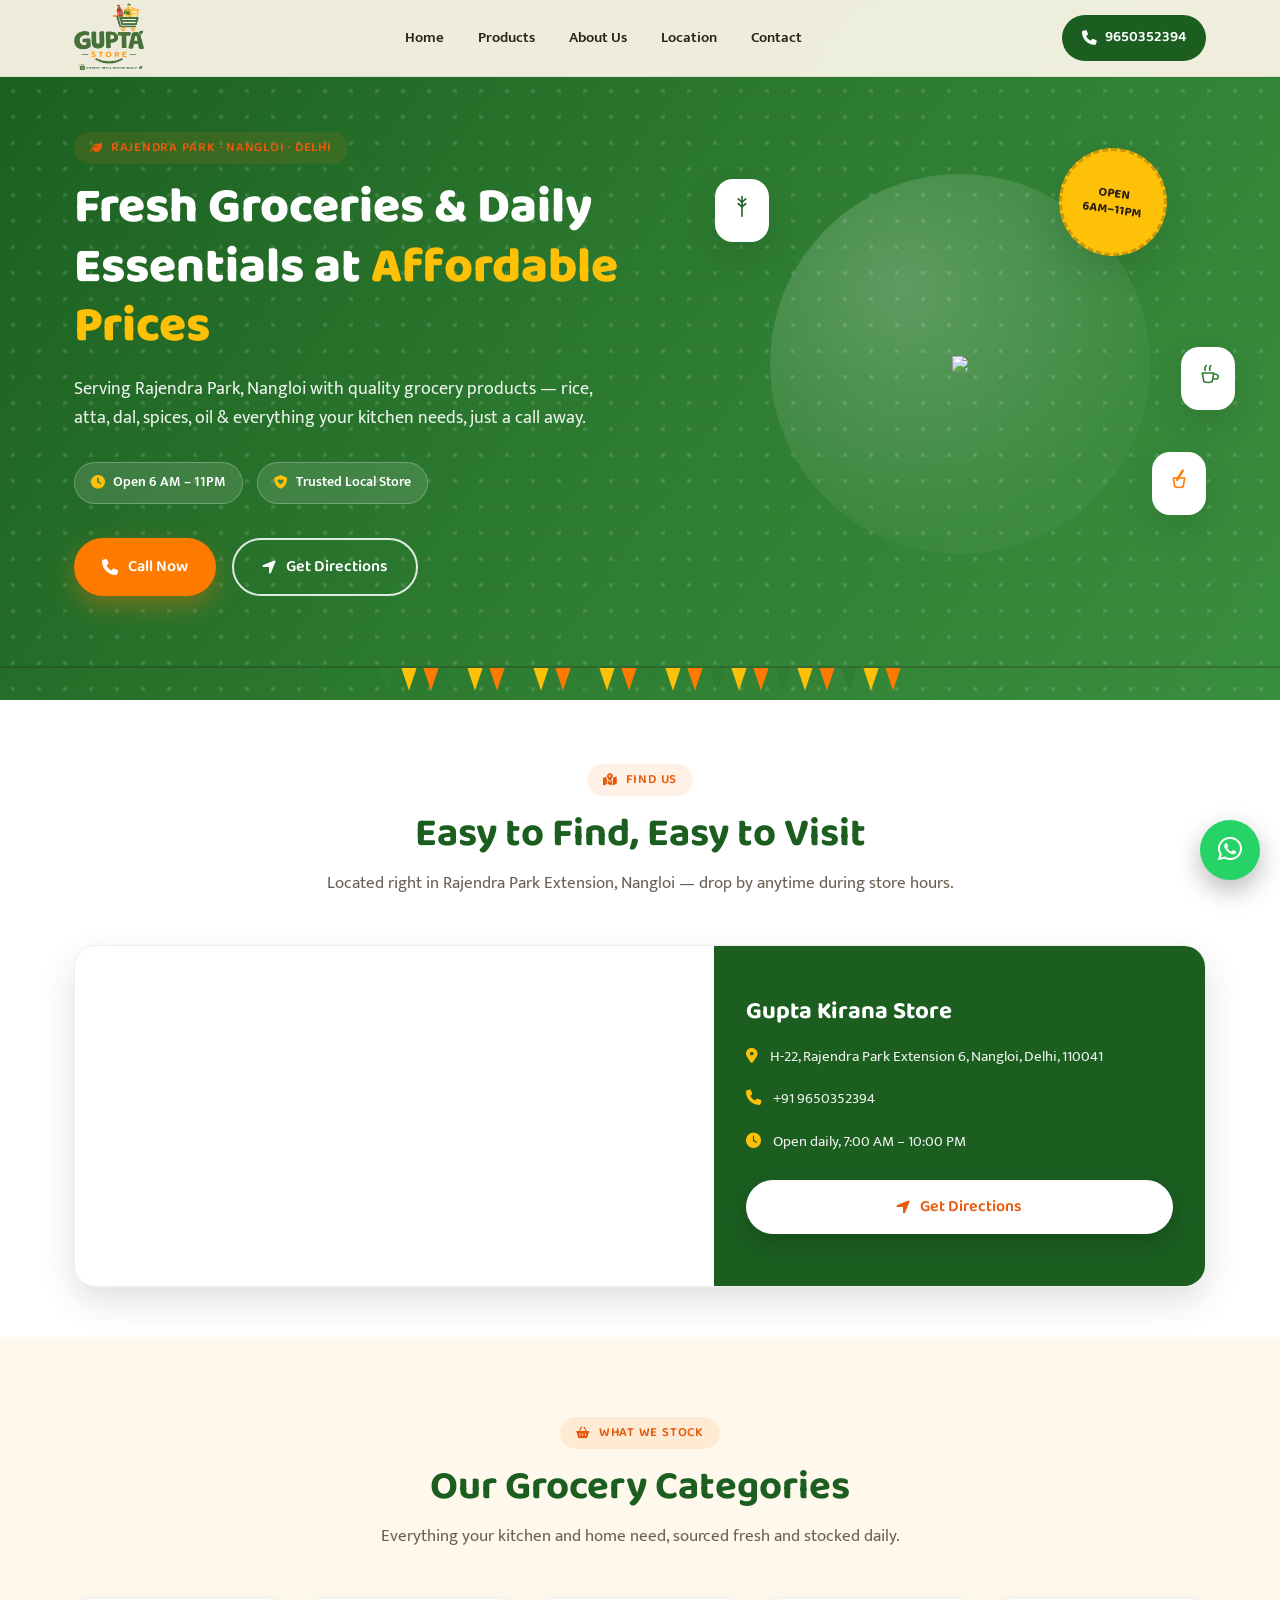
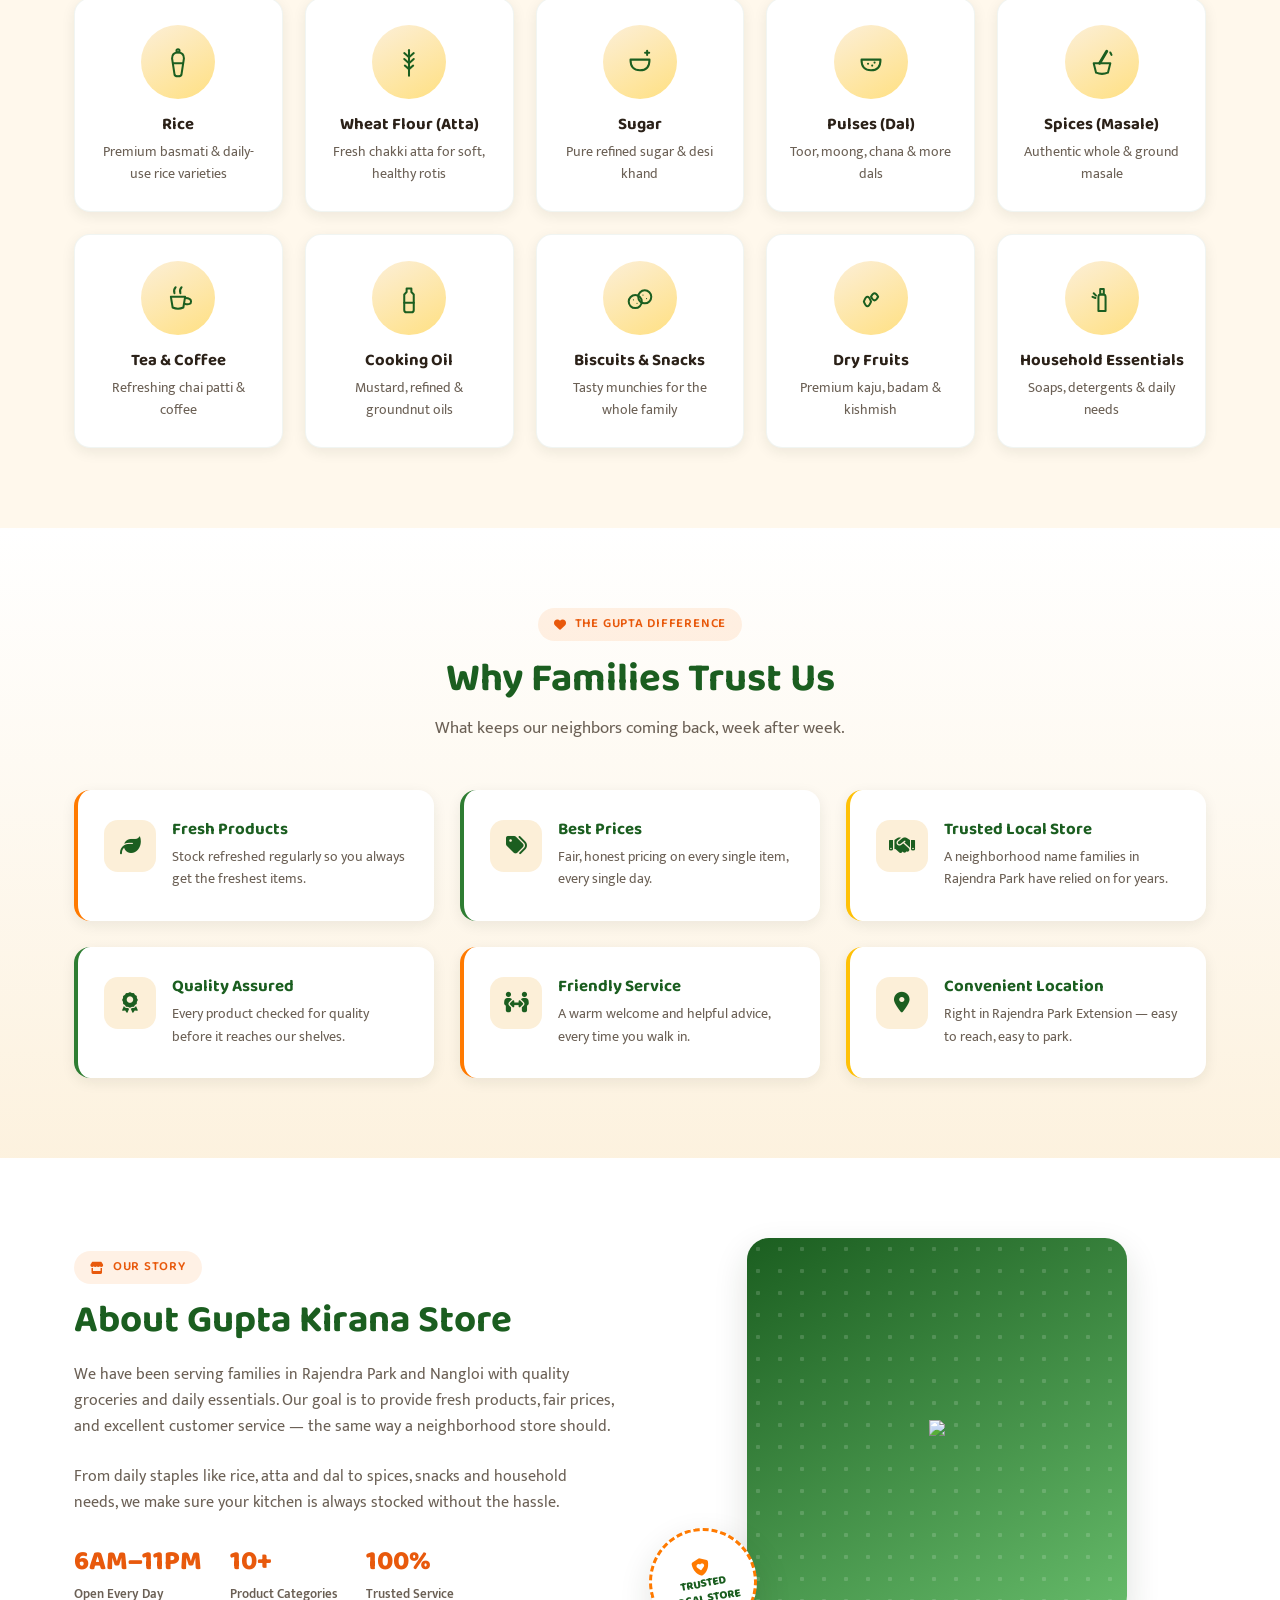
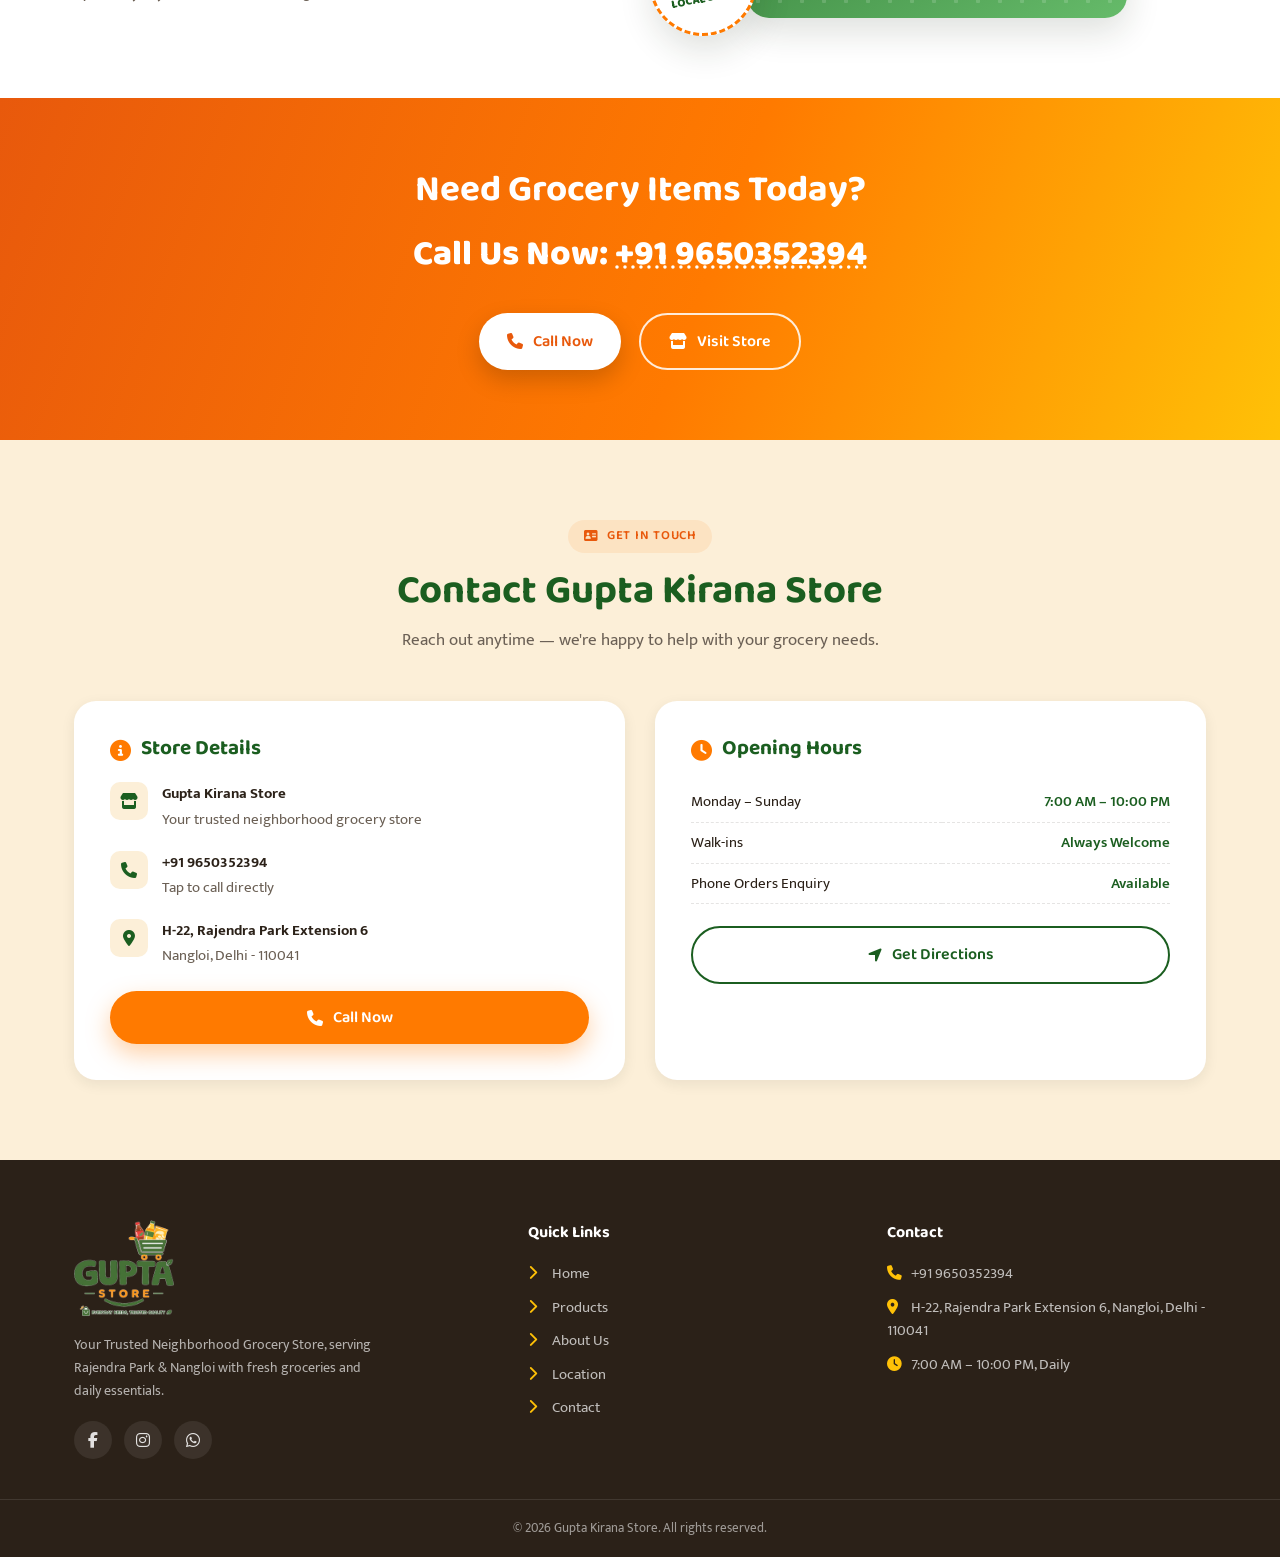
==== index.html @ 93d61649 "d" ====
<!DOCTYPE html>
<html lang="en">
<head>
<meta charset="UTF-8">
<meta name="viewport" content="width=device-width, initial-scale=1.0">
<title>Gupta Kirana Store | Grocery Shop in Rajendra Park, Nangloi, Delhi</title>
<meta name="description" content="Gupta Kirana Store – your trusted neighborhood grocery store in Rajendra Park Extension, Nangloi, Delhi. Fresh rice, atta, dal, spices, oil, snacks & daily essentials. Call +91 9650352394 or visit us, open 6 AM – 11PM.">
<meta name="keywords" content="kirana store nangloi, grocery shop rajendra park, gupta kirana store, grocery store delhi 110041, daily essentials nangloi">
<meta name="robots" content="index, follow">
<link rel="canonical" href="https://guptastore.co.in/">

<meta property="og:type" content="business.business">
<meta property="og:title" content="Gupta Kirana Store | Your Trusted Neighborhood Grocery Store">
<meta property="og:description" content="Fresh groceries & daily essentials at affordable prices. Serving Rajendra Park, Nangloi, Delhi.">
<meta property="og:locale" content="en_IN">

<link rel="icon" href="img/favicon.png" type="image/svg+xml"> 

<link rel="preconnect" href="https://fonts.googleapis.com">
<link rel="preconnect" href="https://fonts.gstatic.com" crossorigin>
<link href="https://fonts.googleapis.com/css2?family=Baloo+2:wght@500;600;700;800&family=Mukta:wght@400;500;600;700&display=swap" rel="stylesheet">
<link rel="stylesheet" href="https://cdnjs.cloudflare.com/ajax/libs/font-awesome/6.5.1/css/all.min.css">
<!-- Google tag (gtag.js) -->
<script async src="https://www.googletagmanager.com/gtag/js?id=G-0866FQD94V"></script>
<script>
  window.dataLayer = window.dataLayer || [];
  function gtag(){dataLayer.push(arguments);}
  gtag('js', new Date());

  gtag('config', 'G-0866FQD94V');
</script>
<!-- Google Tag Manager -->
<script>(function(w,d,s,l,i){w[l]=w[l]||[];w[l].push({'gtm.start':
new Date().getTime(),event:'gtm.js'});var f=d.getElementsByTagName(s)[0],
j=d.createElement(s),dl=l!='dataLayer'?'&l='+l:'';j.async=true;j.src=
'https://www.googletagmanager.com/gtm.js?id='+i+dl;f.parentNode.insertBefore(j,f);
})(window,document,'script','dataLayer','GTM-5SKJ4K7N');</script>
<!-- End Google Tag Manager -->
<script type="application/ld+json">
{
  "@context": "https://schema.org",
  "@type": "GroceryStore",
  "name": "Gupta Kirana Store",
  "url": "https://guptastore.co.in/",
  "image": "https://guptastore.co.in/assets/images/logo.png",
  "telephone": "+91-9650352394",
  "priceRange": "₹",
  "address": {
    "@type": "PostalAddress",
    "streetAddress": "H-22, Rajendra Park Extension 6",
    "addressLocality": "Nangloi",
    "addressRegion": "Delhi",
    "postalCode": "110041",
    "addressCountry": "IN"
  },
  "geo": {
    "@type": "GeoCoordinates",
    "latitude": 28.6837,
    "longitude": 77.0708
  },
  "openingHoursSpecification": [{
    "@type": "OpeningHoursSpecification",
    "dayOfWeek": [
      "Monday",
      "Tuesday",
      "Wednesday",
      "Thursday",
      "Friday",
      "Saturday",
      "Sunday"
    ],
    "opens": "07:00",
    "closes": "22:00"
  }],
  "areaServed": [
    "Nangloi",
    "Rajendra Park",
    "Rajendra Park Extension",
    "Delhi 110041"
  ]
}
</script>

<style>
/* ============ TOKENS ============ */
:root{
  --green-deep:#1B5E20;
  --green:#2E7D32;
  --green-light:#66BB6A;
  --orange:#FF7A00;
  --orange-dark:#E8590C;
  --yellow:#FFC107;
  --yellow-light:#FFE082;
  --cream:#FFF8EC;
  --cream-dark:#FCEFD8;
  --charcoal:#2B2118;
  --white:#FFFFFF;
  --muted:#6b6055;
  --shadow-sm: 0 4px 14px rgba(27,40,20,0.08);
  --shadow-md: 0 14px 34px rgba(27,40,20,0.14);
  --radius-lg: 22px;
  --radius-md: 16px;
  --ff-display:'Baloo 2', sans-serif;
  --ff-body:'Mukta', sans-serif;
  --header-h: 76px;
}

*{ box-sizing:border-box; margin:0; padding:0; }
html{ scroll-behavior:smooth; scroll-padding-top: calc(var(--header-h) + 10px); }
body{
  font-family: var(--ff-body);
  color: var(--charcoal);
  background: var(--cream);
  line-height: 1.6;
  overflow-x:hidden;
}
img{ max-width:100%; display:block; }
a{ text-decoration:none; color:inherit; }
ul{ list-style:none; }
button{ font-family:inherit; cursor:pointer; border:none; background:none; }
.container{ width:100%; max-width:1180px; margin:0 auto; padding:0 24px; }
h1,h2,h3,h4{ font-family: var(--ff-display); color: var(--green-deep); line-height:1.2; }
section{ position:relative; }

.eyebrow{
  display:inline-flex; align-items:center; gap:8px;
  font-family:var(--ff-display); font-weight:600; font-size:0.8rem;
  letter-spacing:0.06em; text-transform:uppercase;
  color: var(--orange-dark);
  background: rgba(255,122,0,0.1);
  padding:6px 16px; border-radius:30px; margin-bottom:14px;
}
.eyebrow i{ font-size:0.75rem; }

.section-head{ text-align:center; max-width:640px; margin:0 auto 48px; }
.section-head h2{ font-size: clamp(1.8rem, 4vw, 2.5rem); margin-bottom:12px; font-weight:700;}
.section-head p{ color: var(--muted); font-size:1.05rem; }

/* reveal animation */
.reveal{ opacity:0; transform: translateY(28px); transition: opacity .7s ease, transform .7s ease; }
.reveal.visible{ opacity:1; transform:translateY(0); }
@media (prefers-reduced-motion: reduce){
  .reveal{ opacity:1; transform:none; transition:none; }
  *{ animation:none !important; }
}

/* ============ BUTTONS ============ */
.btn{
  display:inline-flex; align-items:center; justify-content:center; gap:10px;
  font-family:var(--ff-display); font-weight:600; font-size:1rem;
  padding:14px 28px; border-radius:50px; white-space:nowrap;
  transition: transform .25s ease, box-shadow .25s ease, background .25s ease;
}
.btn i{ font-size:1rem; }
.btn-primary{ background: var(--orange); color:var(--white); box-shadow: 0 10px 24px rgba(255,122,0,0.35); }
.btn-primary:hover{ background: var(--orange-dark); transform: translateY(-3px); box-shadow: 0 14px 28px rgba(232,89,12,0.4); }
.btn-outline{ background: transparent; color: var(--white); border:2px solid rgba(255,255,255,0.85); }
.btn-outline:hover{ background: rgba(255,255,255,0.15); transform: translateY(-3px); }
.btn-dark-outline{ background: transparent; color: var(--green-deep); border:2px solid var(--green-deep); }
.btn-dark-outline:hover{ background: var(--green-deep); color:var(--white); transform: translateY(-3px); }
.btn-white{ background: var(--white); color: var(--orange-dark); box-shadow: 0 10px 24px rgba(0,0,0,0.18); }
.btn-white:hover{ transform: translateY(-3px); box-shadow: 0 14px 28px rgba(0,0,0,0.22); }
.btn-block{ width:100%; }

@keyframes pulseRing{
  0%{ box-shadow: 0 0 0 0 rgba(255,122,0,0.5); }
  70%{ box-shadow: 0 0 0 12px rgba(255,122,0,0); }
  100%{ box-shadow: 0 0 0 0 rgba(255,122,0,0); }
}
.pulse{ animation: pulseRing 2.2s infinite; }

/* ============ TORAN / BUNTING DIVIDER ============ */
.toran{
  display:flex; align-items:flex-start; justify-content:center;
  width:100%; overflow:hidden; height:34px; border-top:2px solid rgba(43,33,24,0.25);
  gap:6px; padding-top:0;
}
.toran span{
  width:16px; height:24px; flex:0 0 auto; margin-top:-1px;
  clip-path: polygon(0 0, 100% 0, 50% 100%);
}
.toran span:nth-child(3n+1){ background: var(--green); }
.toran span:nth-child(3n+2){ background: var(--yellow); }
.toran span:nth-child(3n){ background: var(--orange); }

/* ============ WHATSAPP FLOAT ============ */
.whatsapp-float{
  position:fixed; right:20px; bottom:20px; z-index:999;
  width:60px; height:60px; border-radius:50%;
  background:#25D366; color:#fff; display:flex; align-items:center; justify-content:center;
  font-size:1.7rem; box-shadow: 0 10px 26px rgba(0,0,0,0.28);
  animation: pulseRing 2.4s infinite;
}
.whatsapp-float:hover{ transform: scale(1.08); }

/* ============ HEADER ============ */
.site-header{
  position:fixed; top:0; left:0; right:0; z-index:900;
  background: rgba(255,248,236,0.92); backdrop-filter: blur(8px);
  border-bottom:1px solid rgba(27,94,32,0.08);
  transition: box-shadow .3s ease, padding .3s ease;
}
.site-header.scrolled{ box-shadow: var(--shadow-sm); }
.header-inner{
  display:flex; align-items:center; justify-content:space-between;
  height: var(--header-h);
}
.logo img {
    width: 70px;
    display: block;
}
/* .logo-mark{
  width:46px; height:46px; border-radius:14px; background: linear-gradient(145deg, var(--green-deep), var(--green-light));
  display:flex; align-items:center; justify-content:center; box-shadow: var(--shadow-sm);
}
.logo-mark svg{ width:26px; height:26px; }
.logo-text{ display:flex; flex-direction:column; line-height:1.1; }
.logo-text .name{ font-family:var(--ff-display); font-weight:700; font-size:1.18rem; color:var(--green-deep); }
.logo-text .tag{ font-size:0.68rem; color: var(--orange-dark); font-weight:600; letter-spacing:0.02em; } */

.nav-links{ display:flex; align-items:center; gap:34px; }
.nav-links a{
  font-weight:600; font-size:0.95rem; color: var(--charcoal); position:relative; padding:6px 0;
}
.nav-links a::after{
  content:''; position:absolute; left:0; bottom:0; width:0; height:2px; background: var(--orange);
  transition: width .25s ease;
}
.nav-links a:hover::after{ width:100%; }

.header-actions{ display:flex; align-items:center; gap:14px; }
.call-now-header{
  display:flex; align-items:center; gap:8px;
  background: var(--green-deep); color:var(--white); font-family:var(--ff-display); font-weight:600;
  padding:11px 20px; border-radius:50px; font-size:0.92rem;
}
.call-now-header:hover{ background: var(--green); }
.hamburger{ display:none; flex-direction:column; gap:5px; width:30px; }
.hamburger span{ height:3px; background:var(--green-deep); border-radius:3px; transition:.3s; }

@media (max-width: 900px){
  .nav-links{
    position:fixed; top: var(--header-h); left:0; right:0; bottom:0;
    background: var(--cream); flex-direction:column; justify-content:flex-start; align-items:flex-start;
    padding: 30px 30px; gap:22px; transform: translateX(100%); transition: transform .35s ease;        height: 100vh;
  }
  .nav-links.open{ transform: translateX(0); }
  .nav-links a{ font-size:1.15rem; }
  .hamburger{ display:flex; }
  .call-now-header span{ display:none; }
  .call-now-header{ padding:11px 14px; }
}

/* ============ HERO ============ */
.hero{
  padding-top: calc(var(--header-h) + 56px); padding-bottom:0;
  background: linear-gradient(125deg, var(--green-deep) 0%, var(--green) 55%, #3a8e3f 100%);
  color:#fff; overflow:hidden; position:relative;
}
.hero::before{
  content:''; position:absolute; inset:0; opacity:0.12; pointer-events:none;
  background-image: radial-gradient(circle, #fff 2px, transparent 2.5px);
  background-size: 26px 26px;
}
.hero-inner{
  display:grid; grid-template-columns: 1.1fr 0.9fr; gap:40px; align-items:center;
  padding-bottom:70px; position:relative; z-index:2;
}
.hero-text h1{
  color:#fff; font-size: clamp(2.1rem, 4.4vw, 3.1rem); font-weight:800; margin-bottom:18px;
}
.hero-text h1 .accent{ color: var(--yellow); }
.hero-text p.lead{ font-size:1.12rem; color: rgba(255,255,255,0.92); max-width:520px; margin-bottom:30px; }
.hero-badges{ display:flex; gap:14px; margin-bottom:34px; flex-wrap:wrap; }
.hero-badge{
  display:flex; align-items:center; gap:8px; background: rgba(255,255,255,0.12);
  border:1px solid rgba(255,255,255,0.25); padding:9px 16px; border-radius:50px; font-size:0.85rem; font-weight:600;
}
.hero-badge i{ color: var(--yellow); }
.hero-btns{ display:flex; gap:16px; flex-wrap:wrap; }

.hero-visual{ position:relative; height:420px; display:flex; align-items:center; justify-content:center; }
.hero-art{
  position:relative; width:380px; height:380px; border-radius:50%;
  background: radial-gradient(circle at 35% 30%, rgba(255,255,255,0.22), rgba(255,255,255,0.04) 70%);
  display:flex; align-items:center; justify-content:center; overflow: hidden;
}
.hero-art svg{ width:230px; height:230px; }
.float-icon{
  position:absolute; background:#fff; border-radius:18px; padding:12px; box-shadow: var(--shadow-md);
  animation: floaty 4.5s ease-in-out infinite;
}
.float-icon svg{ width:30px; height:30px; }
.float-icon.one{ top:6%; left:0%; animation-delay:0s; }
.float-icon.two{ bottom:14%; right:0%; animation-delay:1s; }
.float-icon.three{ top:46%; right:-6%; animation-delay:2s; }
@keyframes floaty{ 0%,100%{ transform: translateY(0); } 50%{ transform: translateY(-14px); } }

.open-sticker{
  position:absolute; top:-6px; right:8%; background: var(--yellow); color:var(--charcoal);
  font-family: var(--ff-display); font-weight:700; font-size:0.78rem; text-align:center;
  width:108px; height:108px; border-radius:50%; display:flex; flex-direction:column; align-items:center; justify-content:center;
  transform: rotate(8deg); box-shadow: var(--shadow-md); border:3px dashed rgba(43,33,24,0.25); line-height:1.3;    z-index: 1;
}

@media (max-width: 900px){
  .hero-inner{ grid-template-columns:1fr; text-align:center; padding-bottom:50px; }
  .hero-text p.lead{ margin:0 auto 26px; }
  .hero-badges, .hero-btns{ justify-content:center; }
  .hero-visual{ height:300px; }
  .hero-art{ width:240px; height:240px; }
  .hero-art svg{ width:170px; height:170px; }
}

/* ============ MAP / LOCATION ============ */
.map-section{ padding:64px 0 50px; background: var(--white); }
.map-card{
  display:grid; grid-template-columns: 1.3fr 1fr; border-radius: var(--radius-lg);
  overflow:hidden; box-shadow: var(--shadow-md); border:1px solid rgba(27,94,32,0.08);
}
.map-card iframe{ width:100%; height:100%; min-height:340px; border:0; }
.map-info{ background: var(--green-deep); color:#fff; padding:38px 32px; display:flex; flex-direction:column; justify-content:center; gap:18px; }
.map-info h3{ color:#fff; font-size:1.5rem; }
.map-info .info-row{ display:flex; gap:12px; align-items:flex-start; font-size:0.96rem; color: rgba(255,255,255,0.92); }
.map-info .info-row i{ color: var(--yellow); margin-top:3px; }
.map-info .btn-white{ margin-top:8px; }
@media (max-width: 850px){
  .map-card{ grid-template-columns:1fr; }
  .map-card iframe{ min-height:280px; }
}

/* ============ PRODUCTS ============ */
.products-section{ padding:80px 0; background: var(--cream); }
.products-grid{
  display:grid; grid-template-columns: repeat(5, 1fr); gap:22px;
}
.product-card{
  background:#fff; border-radius: var(--radius-md); padding:26px 18px; text-align:center;
  box-shadow: var(--shadow-sm); transition: transform .3s ease, box-shadow .3s ease;
  border:1px solid rgba(27,94,32,0.06);
}
.product-card:hover{ transform: translateY(-9px); box-shadow: var(--shadow-md); }
.product-icon{
  width:74px; height:74px; border-radius:50%; margin:0 auto 16px;
  display:flex; align-items:center; justify-content:center;
  background: linear-gradient(150deg, var(--cream-dark), var(--yellow-light));
  transition: transform .35s ease;
}
.product-card:hover .product-icon{ transform: rotate(-8deg) scale(1.06); }
.product-icon svg{ width:38px; height:38px; stroke: var(--green-deep); fill:none; stroke-width:3.4; stroke-linecap:round; stroke-linejoin:round; }
.product-card h4{ font-size:1.04rem; margin-bottom:6px; color: var(--charcoal); font-weight:700; }
.product-card p{ font-size:0.86rem; color: var(--muted); }

@media (max-width:1000px){ .products-grid{ grid-template-columns: repeat(3,1fr); } }
@media (max-width:620px){ .products-grid{ grid-template-columns: repeat(2,1fr); gap:16px; } }

/* ============ WHY CHOOSE US ============ */
.why-section{ padding:80px 0; background: linear-gradient(180deg, #fff, var(--cream-dark) 120%); }
.why-grid{ display:grid; grid-template-columns: repeat(3, 1fr); gap:26px; }
.why-card{
  background:#fff; border-radius: var(--radius-md); padding:30px 26px; box-shadow: var(--shadow-sm);
  display:flex; gap:16px; align-items:flex-start; transition: transform .3s ease, box-shadow .3s ease;
  border-left:4px solid var(--orange);
}
.why-card:nth-child(2n){ border-left-color: var(--green); }
.why-card:nth-child(3n){ border-left-color: var(--yellow); }
.why-card:hover{ transform: translateY(-6px); box-shadow: var(--shadow-md); }
.why-icon{
  flex:0 0 auto; width:52px; height:52px; border-radius:14px; display:flex; align-items:center; justify-content:center;
  background: var(--cream-dark); color: var(--green-deep); font-size:1.3rem;
}
.why-card h4{ font-size:1.05rem; margin-bottom:6px; }
.why-card p{ font-size:0.88rem; color: var(--muted); }
@media (max-width:900px){ .why-grid{ grid-template-columns: repeat(2,1fr); } }
@media (max-width:560px){ .why-grid{ grid-template-columns: 1fr; } }

/* ============ ABOUT ============ */
.about-section{ padding:80px 0; background: var(--white); }
.about-grid{ display:grid; grid-template-columns: 1fr 1fr; gap:54px; align-items:center; }
.about-text .eyebrow{ margin-bottom:14px; }
.about-text h2{ font-size: clamp(1.8rem, 4vw, 2.4rem); margin-bottom:18px; }
.about-text p{ color: var(--muted); margin-bottom:24px; font-size:1.02rem; }
.about-stats{ display:flex; gap:28px; flex-wrap:wrap; }

.stat .num{ font-family:var(--ff-display); font-size:1.7rem; color: var(--orange-dark); font-weight:800; }
.stat .label{ font-size:0.82rem; color: var(--muted); font-weight:600; }

.about-visual{ position:relative; display:flex; justify-content:center; }
.about-panel{
  width:100%; max-width:380px; aspect-ratio: 1/1; border-radius: var(--radius-lg);
  background: linear-gradient(150deg, var(--green-deep), var(--green-light));
  display:flex; align-items:center; justify-content:center; box-shadow: var(--shadow-md); position:relative; overflow:hidden;
}
.about-panel::after{
  content:''; position:absolute; inset:0; opacity:0.15;
  background-image: radial-gradient(circle, #fff 2px, transparent 2.5px); background-size: 22px 22px;
}
.about-panel svg{ width:55%; height:55%; position:relative; z-index:1; }
.stamp{
  position:absolute; bottom:-18px; left:-18px; width:108px; height:108px; border-radius:50%;
  background:#fff; border:3px dashed var(--orange); display:flex; flex-direction:column; align-items:center; justify-content:center;
  text-align:center; box-shadow: var(--shadow-md); transform: rotate(-10deg);
}
.stamp span{ font-family: var(--ff-display); font-weight:800; font-size:0.72rem; color: var(--green-deep); line-height:1.25; }
.stamp i{ color: var(--orange); font-size:1.1rem; margin-bottom:2px; }

@media (max-width:900px){
  .about-grid{ grid-template-columns:1fr; text-align:center; }
  .about-stats{ justify-content:center; }
  .about-visual{ margin-top:30px; }
  .stamp{ left:50%; transform: translateX(-50%) rotate(-10deg); bottom:-20px; }
}

/* ============ CTA ============ */
.cta-section{
  padding:70px 0; text-align:center; color:#fff;
  background: linear-gradient(110deg, var(--orange-dark), var(--orange) 55%, var(--yellow));
  position:relative; overflow:hidden;
}
.cta-section h2{ color:#fff; font-size: clamp(1.7rem, 4vw, 2.3rem); margin-bottom:10px; }
.cta-section p.phone-line{ font-size: clamp(1.6rem, 4vw, 2.2rem); font-family:var(--ff-display); font-weight:800; margin:14px 0 30px; }
.cta-section p.phone-line a{ text-decoration: underline; text-decoration-style: dotted; }
.cta-btns{ display:flex; justify-content:center; gap:18px; flex-wrap:wrap; }

/* ============ CONTACT ============ */
.contact-section{ padding:80px 0; background: var(--cream-dark); }
.contact-grid{ display:grid; grid-template-columns: 1fr 1fr; gap:30px; }
.contact-card{
  background:#fff; border-radius: var(--radius-lg); padding:36px; box-shadow: var(--shadow-sm);
}
.contact-card h3{ font-size:1.3rem; margin-bottom:20px; display:flex; align-items:center; gap:10px; }
.contact-card h3 i{ color: var(--orange); }
.contact-list{ display:flex; flex-direction:column; gap:18px; }
.contact-list .row{ display:flex; gap:14px; align-items:flex-start; }
.contact-list .row i{ width:38px; height:38px; flex:0 0 auto; border-radius:10px; background: var(--cream-dark); color: var(--green-deep); display:flex; align-items:center; justify-content:center; }
.contact-list .row div b{ display:block; font-size:0.96rem; }
.contact-list .row div span{ color: var(--muted); font-size:0.92rem; }
.hours-table{ width:100%; border-collapse: collapse; margin-top:6px; }
.hours-table td{ padding:8px 0; font-size:0.92rem; border-bottom:1px dashed rgba(43,33,24,0.12); }
.hours-table td:last-child{ text-align:right; font-weight:600; color: var(--green-deep); }
.contact-card .btn{ margin-top:22px; }

@media (max-width: 850px){ .contact-grid{ grid-template-columns:1fr; } }

/* ============ FOOTER ============ */
.site-footer{ background: var(--charcoal); color: rgba(255,255,255,0.85); padding:60px 0 0; }
.footer-grid{ display:grid; grid-template-columns: 1.3fr 1fr 1fr; gap:40px; padding-bottom:40px; }
.footer-logo{ display:flex; align-items:center; gap:10px; margin-bottom:14px; }
.footer-logo .name{ font-family: var(--ff-display); font-weight:700; color:#fff; font-size:1.15rem; }
.site-footer p{ font-size:0.9rem; color: rgba(255,255,255,0.65); max-width:300px; }
.footer-col h5{ color:#fff; font-family:var(--ff-display); font-size:1rem; margin-bottom:16px; }
.footer-col ul li{ margin-bottom:10px; font-size:0.92rem; color: rgba(255,255,255,0.7); }
.footer-col ul li a:hover{ color: var(--yellow); }
.footer-col ul li i{ color: var(--yellow); margin-right:8px; width:16px; }
.social-icons{ display:flex; gap:12px; margin-top:18px; }
.social-icons a{
  width:38px; height:38px; border-radius:50%; background: rgba(255,255,255,0.08);
  display:flex; align-items:center; justify-content:center; transition: background .25s ease, transform .25s ease;
}
.social-icons a:hover{ background: var(--orange); transform: translateY(-3px); }
.footer-bottom{
  border-top:1px solid rgba(255,255,255,0.1); padding:18px 0; text-align:center; font-size:0.84rem; color: rgba(255,255,255,0.55);
}
@media (max-width:800px){ .footer-grid{ grid-template-columns:1fr; gap:30px; } }



</style>
</head>
<body>
<!-- Google Tag Manager (noscript) -->
<noscript><iframe src="https://www.googletagmanager.com/ns.html?id=GTM-5SKJ4K7N"
height="0" width="0" style="display:none;visibility:hidden"></iframe></noscript>
<!-- End Google Tag Manager (noscript) -->
<!-- WhatsApp Floating Button -->
<a class="whatsapp-float" href="https://wa.me/919650352394?text=Hi%2C%20I%20want%20to%20enquire%20about%20grocery%20items%20at%20Gupta%20Kirana%20Store" target="_blank" aria-label="Chat on WhatsApp">
  <i class="fa-brands fa-whatsapp"></i>
</a>

<!-- ===================== HEADER ===================== -->
<header class="site-header" id="siteHeader">
  <div class="container header-inner">
    <a href="#home" class="logo">
      <img src="img/logo-main-web.png">
      <!-- <span class="logo-mark">
        <svg viewBox="0 0 64 64" fill="none" xmlns="http://www.w3.org/2000/svg">
          <path d="M20 26 Q20 16 32 16 Q44 16 44 26 L40 52 Q40 56 32 56 Q24 56 24 52 Z" fill="#FFC107"/>
          <circle cx="32" cy="13" r="3.4" fill="#FFC107"/>
        </svg>
      </span>
      <span class="logo-text">
        <span class="name">Gupta Kirana Store</span>
        <span class="tag">Your Trusted Neighborhood Grocery Store</span>
      </span> -->
    </a>

    <nav class="nav-links" id="navLinks">
      <a href="#home">Home</a>
      <a href="#products">Products</a>
      <a href="#about">About Us</a>
      <a href="#location">Location</a>
      <a href="#contact">Contact</a>
    </nav>

    <div class="header-actions">
      <a href="tel:+919650352394" class="call-now-header pulse">
        <i class="fa-solid fa-phone"></i><span>9650352394</span>
      </a>
      <button class="hamburger" id="hamburger" aria-label="Toggle menu">
        <span></span><span></span><span></span>
      </button>
    </div>
  </div>
</header>

<!-- ===================== HERO ===================== -->
<section class="hero" id="home">
  <div class="container hero-inner">
    <div class="hero-text reveal">
      <span class="eyebrow"><i class="fa-solid fa-leaf"></i> Rajendra Park · Nangloi · Delhi</span>
      <h1>Fresh Groceries &amp; Daily Essentials at <span class="accent">Affordable Prices</span></h1>
      <p class="lead">Serving Rajendra Park, Nangloi with quality grocery products — rice, atta, dal, spices, oil &amp; everything your kitchen needs, just a call away.</p>
      <div class="hero-badges">
        <span class="hero-badge"><i class="fa-solid fa-clock"></i> Open 6 AM – 11PM</span>
        <span class="hero-badge"><i class="fa-solid fa-shield-heart"></i> Trusted Local Store</span>
      </div>
      <div class="hero-btns">
        <a href="tel:+919650352394" class="btn btn-primary"><i class="fa-solid fa-phone"></i> Call Now</a>
        <a href="https://maps.app.goo.gl/KYWXwPutpr5HuQtJ9" target="_blank" class="btn btn-outline"><i class="fa-solid fa-location-arrow"></i> Get Directions</a>
      </div>
    </div>

    <div class="hero-visual reveal">
      <div class="open-sticker">OPEN<br>6AM–11PM</div>
      <div class="hero-art">
        <!-- <svg viewBox="0 0 64 64" fill="none" stroke="#fff" stroke-width="2.6" stroke-linecap="round" stroke-linejoin="round">
          <path d="M16 24 C16 14 48 14 48 24 L44 56 C44 60 20 60 20 56 Z"/>
          <circle cx="32" cy="12" r="3"/>
          <line x1="20" y1="34" x2="44" y2="34"/>
          <line x1="21" y1="44" x2="43" y2="44"/>
        </svg> -->
        <img src="https://lh3.googleusercontent.com/gps-cs-s/APNQkAFNn9GsJ2rlkc7ovxbHV0K_h4scLaFYBAeDSOoo15L58ziNiovVNQnSZtTTyMLyheyclOJgK4qL5btWvmX2bYpCJjlFpPVGBIKHfwlW8cVmZey3hj_70cygRBiRoJ7uNq_0u8jYnRKE6dJn=s1360-w1360-h1020-rw">
      </div>
      <div class="float-icon one">
        <svg viewBox="0 0 64 64" fill="none" stroke="#1B5E20" stroke-width="3.4" stroke-linecap="round" stroke-linejoin="round">
          <line x1="32" y1="54" x2="32" y2="12"/>
          <path d="M32 24 L24 17"/><path d="M32 24 L40 17"/>
          <path d="M32 34 L24 27"/><path d="M32 34 L40 27"/>
        </svg>
      </div>
      <div class="float-icon two">
        <svg viewBox="0 0 64 64" fill="none" stroke="#FF7A00" stroke-width="3.4" stroke-linecap="round" stroke-linejoin="round">
          <path d="M20 30 L44 30 L41 48 Q32 52 23 48 Z"/>
          <path d="M40 14 L28 34" stroke-width="5"/>
        </svg>
      </div>
      <div class="float-icon three">
        <svg viewBox="0 0 64 64" fill="none" stroke="#2E7D32" stroke-width="3.4" stroke-linecap="round" stroke-linejoin="round">
          <path d="M20 30 L44 30 L41 48 Q32 52 23 48 Z"/>
          <path d="M44 32 Q54 32 54 38 Q54 44 44 42"/>
          <path d="M26 24 Q24 18 28 14"/><path d="M36 24 Q34 18 38 14"/>
        </svg>
      </div>
    </div>
  </div>
  <div class="toran" aria-hidden="true">
    <span></span><span></span><span></span><span></span><span></span><span></span><span></span><span></span>
    <span></span><span></span><span></span><span></span><span></span><span></span><span></span><span></span>
    <span></span><span></span><span></span><span></span><span></span><span></span><span></span><span></span>
  </div>
</section>

<!-- ===================== MAP / LOCATION ===================== -->
<section class="map-section" id="location">
  <div class="container">
    <div class="section-head reveal">
      <span class="eyebrow"><i class="fa-solid fa-map-location-dot"></i> Find Us</span>
      <h2>Easy to Find, Easy to Visit</h2>
      <p>Located right in Rajendra Park Extension, Nangloi — drop by anytime during store hours.</p>
    </div>

    <div class="map-card reveal">
      <iframe
        src="https://www.google.com/maps/embed?pb=!1m18!1m12!1m3!1d3500.4105583230444!2d77.0542634!3d28.6773629!2m3!1f0!2f0!3f0!3m2!1i1024!2i768!4f13.1!3m3!1m2!1s0x390d05057737180d%3A0x1eb2e80467bd87bf!2sGupta%20Kirana%20Store%20-%20Rajendra%20Park!5e0!3m2!1sen!2sin!4v1781899043496!5m2!1sen!2sin"
        loading="lazy" referrerpolicy="no-referrer-when-downgrade" title="Gupta Kirana Store Location Map">
      </iframe>
      <div class="map-info">
        <h3>Gupta Kirana Store</h3>
        <div class="info-row"><i class="fa-solid fa-location-dot"></i><span>H-22, Rajendra Park Extension 6, Nangloi, Delhi, 110041</span></div>
        <div class="info-row"><i class="fa-solid fa-phone"></i><span>+91 9650352394</span></div>
        <div class="info-row"><i class="fa-solid fa-clock"></i><span>Open daily, 7:00 AM – 10:00 PM</span></div>
        <a href="https://maps.app.goo.gl/KYWXwPutpr5HuQtJ9" target="_blank" class="btn btn-white"><i class="fa-solid fa-location-arrow"></i> Get Directions</a>
      </div>
    </div>
  </div>
</section>

<!-- ===================== PRODUCT CATEGORIES ===================== -->
<section class="products-section" id="products">
  <div class="container">
    <div class="section-head reveal">
      <span class="eyebrow"><i class="fa-solid fa-basket-shopping"></i> What We Stock</span>
      <h2>Our Grocery Categories</h2>
      <p>Everything your kitchen and home need, sourced fresh and stocked daily.</p>
    </div>

    <div class="products-grid">

      <div class="product-card reveal">
        <div class="product-icon"><svg viewBox="0 0 64 64"><path d="M22 26 Q22 16 32 16 Q42 16 42 26 L38 52 Q38 56 32 56 Q26 56 26 52 Z"/><circle cx="32" cy="13" r="2.6"/><line x1="24" y1="34" x2="40" y2="34"/></svg></div>
        <h4>Rice</h4><p>Premium basmati &amp; daily-use rice varieties</p>
      </div>

      <div class="product-card reveal">
        <div class="product-icon"><svg viewBox="0 0 64 64"><line x1="32" y1="55" x2="32" y2="12"/><path d="M32 24 L24 17"/><path d="M32 24 L40 17"/><path d="M32 34 L24 27"/><path d="M32 34 L40 27"/><path d="M32 44 L25 38"/><path d="M32 44 L39 38"/></svg></div>
        <h4>Wheat Flour (Atta)</h4><p>Fresh chakki atta for soft, healthy rotis</p>
      </div>

      <div class="product-card reveal">
        <div class="product-icon"><svg viewBox="0 0 64 64"><path d="M16 28 L48 28 Q48 46 32 46 Q16 46 16 28 Z"/><line x1="44" y1="13" x2="44" y2="20"/><line x1="40.5" y1="16.5" x2="47.5" y2="16.5"/></svg></div>
        <h4>Sugar</h4><p>Pure refined sugar &amp; desi khand</p>
      </div>

      <div class="product-card reveal">
        <div class="product-icon"><svg viewBox="0 0 64 64"><path d="M16 28 L48 28 Q48 46 32 46 Q16 46 16 28 Z"/><circle cx="27" cy="35" r="1.8" fill="#1B5E20" stroke="none"/><circle cx="34" cy="38" r="1.8" fill="#1B5E20" stroke="none"/><circle cx="38" cy="33" r="1.8" fill="#1B5E20" stroke="none"/></svg></div>
        <h4>Pulses (Dal)</h4><p>Toor, moong, chana &amp; more dals</p>
      </div>

      <div class="product-card reveal">
        <div class="product-icon"><svg viewBox="0 0 64 64"><path d="M18 34 L46 34 L42 50 Q32 54 22 50 Z"/><path d="M40 14 L28 34" stroke-width="5"/><line x1="46" y1="16" x2="48" y2="20"/></svg></div>
        <h4>Spices (Masale)</h4><p>Authentic whole &amp; ground masale</p>
      </div>

      <div class="product-card reveal">
        <div class="product-icon"><svg viewBox="0 0 64 64"><path d="M20 30 L44 30 L41 48 Q32 52 23 48 Z"/><path d="M44 32 Q54 32 54 38 Q54 44 44 42"/><path d="M26 24 Q24 18 28 14"/><path d="M36 24 Q34 18 38 14"/></svg></div>
        <h4>Tea &amp; Coffee</h4><p>Refreshing chai patti &amp; coffee</p>
      </div>

      <div class="product-card reveal">
        <div class="product-icon"><svg viewBox="0 0 64 64"><path d="M24 52 Q24 56 28 56 L36 56 Q40 56 40 52 L40 26 L36 22 L36 16 L28 16 L28 22 L24 26 Z"/><line x1="24" y1="40" x2="40" y2="40"/></svg></div>
        <h4>Cooking Oil</h4><p>Mustard, refined &amp; groundnut oils</p>
      </div>

      <div class="product-card reveal">
        <div class="product-icon"><svg viewBox="0 0 64 64"><circle cx="24" cy="38" r="11"/><circle cx="40" cy="30" r="11"/><circle cx="21" cy="35" r="1" fill="#1B5E20" stroke="none"/><circle cx="27" cy="41" r="1" fill="#1B5E20" stroke="none"/><circle cx="37" cy="27" r="1" fill="#1B5E20" stroke="none"/><circle cx="43" cy="33" r="1" fill="#1B5E20" stroke="none"/></svg></div>
        <h4>Biscuits &amp; Snacks</h4><p>Tasty munchies for the whole family</p>
      </div>

      <div class="product-card reveal">
        <div class="product-icon"><svg viewBox="0 0 64 64"><path d="M20 38 Q26 22 32 38 Q26 54 20 38 Z"/><path d="M32 30 Q38 18 44 30 Q38 42 32 30 Z"/></svg></div>
        <h4>Dry Fruits</h4><p>Premium kaju, badam &amp; kishmish</p>
      </div>

      <div class="product-card reveal">
        <div class="product-icon"><svg viewBox="0 0 64 64"><path d="M26 54 L26 30 Q26 26 30 26 L34 26 Q38 26 38 30 L38 54 Z"/><rect x="29" y="17" width="6" height="9"/><path d="M18 24 L22 28"/><path d="M16 30 L21 32"/></svg></div>
        <h4>Household Essentials</h4><p>Soaps, detergents &amp; daily needs</p>
      </div>

    </div>
  </div>
</section>

<!-- ===================== WHY CHOOSE US ===================== -->
<section class="why-section" id="why">
  <div class="container">
    <div class="section-head reveal">
      <span class="eyebrow"><i class="fa-solid fa-heart"></i> The Gupta Difference</span>
      <h2>Why Families Trust Us</h2>
      <p>What keeps our neighbors coming back, week after week.</p>
    </div>

    <div class="why-grid">
      <div class="why-card reveal">
        <span class="why-icon"><i class="fa-solid fa-leaf"></i></span>
        <div><h4>Fresh Products</h4><p>Stock refreshed regularly so you always get the freshest items.</p></div>
      </div>
      <div class="why-card reveal">
        <span class="why-icon"><i class="fa-solid fa-tags"></i></span>
        <div><h4>Best Prices</h4><p>Fair, honest pricing on every single item, every single day.</p></div>
      </div>
      <div class="why-card reveal">
        <span class="why-icon"><i class="fa-solid fa-handshake"></i></span>
        <div><h4>Trusted Local Store</h4><p>A neighborhood name families in Rajendra Park have relied on for years.</p></div>
      </div>
      <div class="why-card reveal">
        <span class="why-icon"><i class="fa-solid fa-award"></i></span>
        <div><h4>Quality Assured</h4><p>Every product checked for quality before it reaches our shelves.</p></div>
      </div>
      <div class="why-card reveal">
        <span class="why-icon"><i class="fa-solid fa-people-arrows"></i></span>
        <div><h4>Friendly Service</h4><p>A warm welcome and helpful advice, every time you walk in.</p></div>
      </div>
      <div class="why-card reveal">
        <span class="why-icon"><i class="fa-solid fa-location-dot"></i></span>
        <div><h4>Convenient Location</h4><p>Right in Rajendra Park Extension — easy to reach, easy to park.</p></div>
      </div>
    </div>
  </div>
</section>

<!-- ===================== ABOUT ===================== -->
<section class="about-section" id="about">
  <div class="container about-grid">
    <div class="about-text reveal">
      <span class="eyebrow"><i class="fa-solid fa-store"></i> Our Story</span>
      <h2>About Gupta Kirana Store</h2>
      <p>We have been serving families in Rajendra Park and Nangloi with quality groceries and daily essentials. Our goal is to provide fresh products, fair prices, and excellent customer service — the same way a neighborhood store should.</p>
      <p>From daily staples like rice, atta and dal to spices, snacks and household needs, we make sure your kitchen is always stocked without the hassle.</p>
      <div class="about-stats">
        <div class="stat"><div class="num">6AM–11PM</div><div class="label">Open Every Day</div></div>
        <div class="stat"><div class="num">10+</div><div class="label">Product Categories</div></div>
        <div class="stat"><div class="num">100%</div><div class="label">Trusted Service</div></div>
      </div>
    </div>
    <div class="about-visual reveal">
      <div class="about-panel">
        <img src="https://lh3.googleusercontent.com/gps-cs-s/APNQkAFTzuDtCEnvSiKEnmQPAQoDCP_wRRGMFJrgznGTOQA8Lw9HtG9SEQNrKB8cMudiatFAMveKA-gBZRFTegEmtiB9p_NmWt_Ai9eXinVEN9iKBtVyJ1ZZZfEa2mPMB9myXFS38fOfxC44oMk=s1360-w1360-h1020-rw">
      </div>
      <div class="stamp"><i class="fa-solid fa-shield-heart"></i><span>TRUSTED<br>LOCAL STORE</span></div>
    </div>
  </div>
</section>

<!-- ===================== CTA ===================== -->
<section class="cta-section">
  <div class="container reveal">
    <h2>Need Grocery Items Today?</h2>
    <p class="phone-line">Call Us Now: <a href="tel:+919650352394">+91 9650352394</a></p>
    <div class="cta-btns">
      <a href="tel:+919650352394" class="btn btn-white"><i class="fa-solid fa-phone"></i> Call Now</a>
      <a href="https://maps.app.goo.gl/KYWXwPutpr5HuQtJ9" target="_blank" class="btn btn-outline"><i class="fa-solid fa-store"></i> Visit Store</a>
    </div>
  </div>
</section>

<!-- ===================== CONTACT ===================== -->
<section class="contact-section" id="contact">
  <div class="container">
    <div class="section-head reveal">
      <span class="eyebrow"><i class="fa-solid fa-address-card"></i> Get In Touch</span>
      <h2>Contact Gupta Kirana Store</h2>
      <p>Reach out anytime — we're happy to help with your grocery needs.</p>
    </div>

    <div class="contact-grid">
      <div class="contact-card reveal">
        <h3><i class="fa-solid fa-circle-info"></i> Store Details</h3>
        <div class="contact-list">
          <div class="row"><i class="fa-solid fa-store"></i><div><b>Gupta Kirana Store</b><span>Your trusted neighborhood grocery store</span></div></div>
          <div class="row"><i class="fa-solid fa-phone"></i><div><b><a href="tel:+919650352394">+91 9650352394</a></b><span>Tap to call directly</span></div></div>
          <div class="row"><i class="fa-solid fa-location-dot"></i><div><b>H-22, Rajendra Park Extension 6</b><span>Nangloi, Delhi - 110041</span></div></div>
        </div>
        <a href="tel:+919650352394" class="btn btn-primary btn-block"><i class="fa-solid fa-phone"></i> Call Now</a>
      </div>

      <div class="contact-card reveal">
        <h3><i class="fa-solid fa-clock"></i> Opening Hours</h3>
        <table class="hours-table">
          <tr><td>Monday – Sunday</td><td>7:00 AM – 10:00 PM</td></tr>
          <tr><td>Walk-ins</td><td>Always Welcome</td></tr>
          <tr><td>Phone Orders Enquiry</td><td>Available</td></tr>
        </table>
        <a href="https://maps.app.goo.gl/KYWXwPutpr5HuQtJ9" target="_blank" class="btn btn-dark-outline btn-block"><i class="fa-solid fa-location-arrow"></i> Get Directions</a>
      </div>
    </div>
  </div>
</section>

<!-- ===================== FOOTER ===================== -->
<footer class="site-footer">
  <div class="container footer-grid">
    <div>
      <div class="footer-logo">
        <img src="img/logo-main-web.png" style="width:100px;">
      
      </div>
      <p>Your Trusted Neighborhood Grocery Store, serving Rajendra Park &amp; Nangloi with fresh groceries and daily essentials.</p>
      <div class="social-icons">
        <a href="#" aria-label="Facebook"><i class="fa-brands fa-facebook-f"></i></a>
        <a href="#" aria-label="Instagram"><i class="fa-brands fa-instagram"></i></a>
        <a href="https://wa.me/919650352394" aria-label="WhatsApp" target="_blank"><i class="fa-brands fa-whatsapp"></i></a>
      </div>
    </div>

    <div class="footer-col">
      <h5>Quick Links</h5>
      <ul>
        <li><a href="#home"><i class="fa-solid fa-chevron-right"></i>Home</a></li>
        <li><a href="#products"><i class="fa-solid fa-chevron-right"></i>Products</a></li>
        <li><a href="#about"><i class="fa-solid fa-chevron-right"></i>About Us</a></li>
        <li><a href="#location"><i class="fa-solid fa-chevron-right"></i>Location</a></li>
        <li><a href="#contact"><i class="fa-solid fa-chevron-right"></i>Contact</a></li>
      </ul>
    </div>

    <div class="footer-col">
      <h5>Contact</h5>
      <ul>
        <li><i class="fa-solid fa-phone"></i><a href="tel:+919650352394">+91 9650352394</a></li>
        <li><i class="fa-solid fa-location-dot"></i>H-22, Rajendra Park Extension 6, Nangloi, Delhi - 110041</li>
        <li><i class="fa-solid fa-clock"></i>7:00 AM – 10:00 PM, Daily</li>
      </ul>
    </div>
  </div>
  <div class="footer-bottom">
    &copy; <span id="year"></span> Gupta Kirana Store. All rights reserved.
  </div>
</footer>

<script>
  document.getElementById('year').textContent = new Date().getFullYear();

  // Sticky header shadow on scroll
  const header = document.getElementById('siteHeader');
  window.addEventListener('scroll', () => {
    header.classList.toggle('scrolled', window.scrollY > 10);
  });

  // Mobile nav toggle
  const hamburger = document.getElementById('hamburger');
  const navLinks = document.getElementById('navLinks');
  hamburger.addEventListener('click', () => {
    navLinks.classList.toggle('open');
    hamburger.classList.toggle('active');
  });
  navLinks.querySelectorAll('a').forEach(link => {
    link.addEventListener('click', () => navLinks.classList.remove('open'));
  });

  // Reveal on scroll
  const revealEls = document.querySelectorAll('.reveal');
  const observer = new IntersectionObserver((entries) => {
    entries.forEach(entry => {
      if (entry.isIntersecting) {
        entry.target.classList.add('visible');
        observer.unobserve(entry.target);
      }
    });
  }, { threshold: 0.12 });
  revealEls.forEach(el => observer.observe(el));
</script>

</body>
</html>
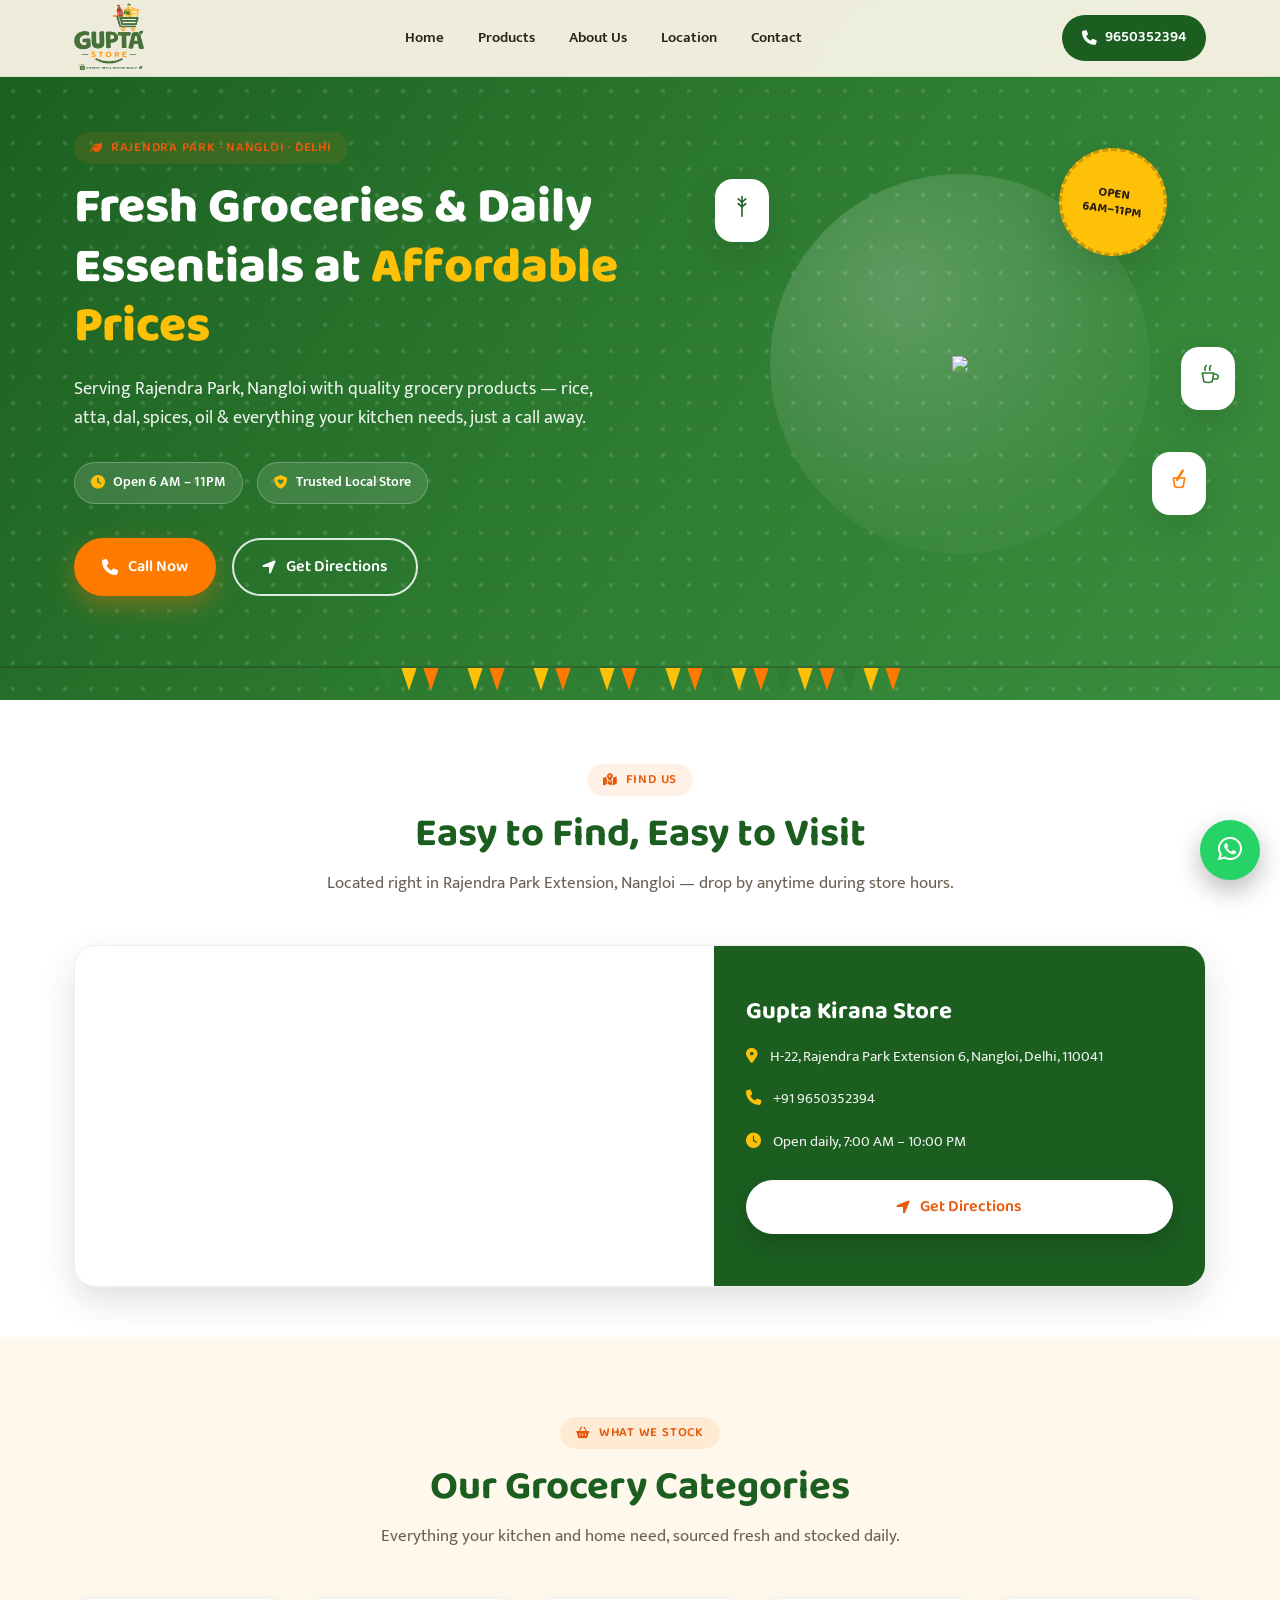
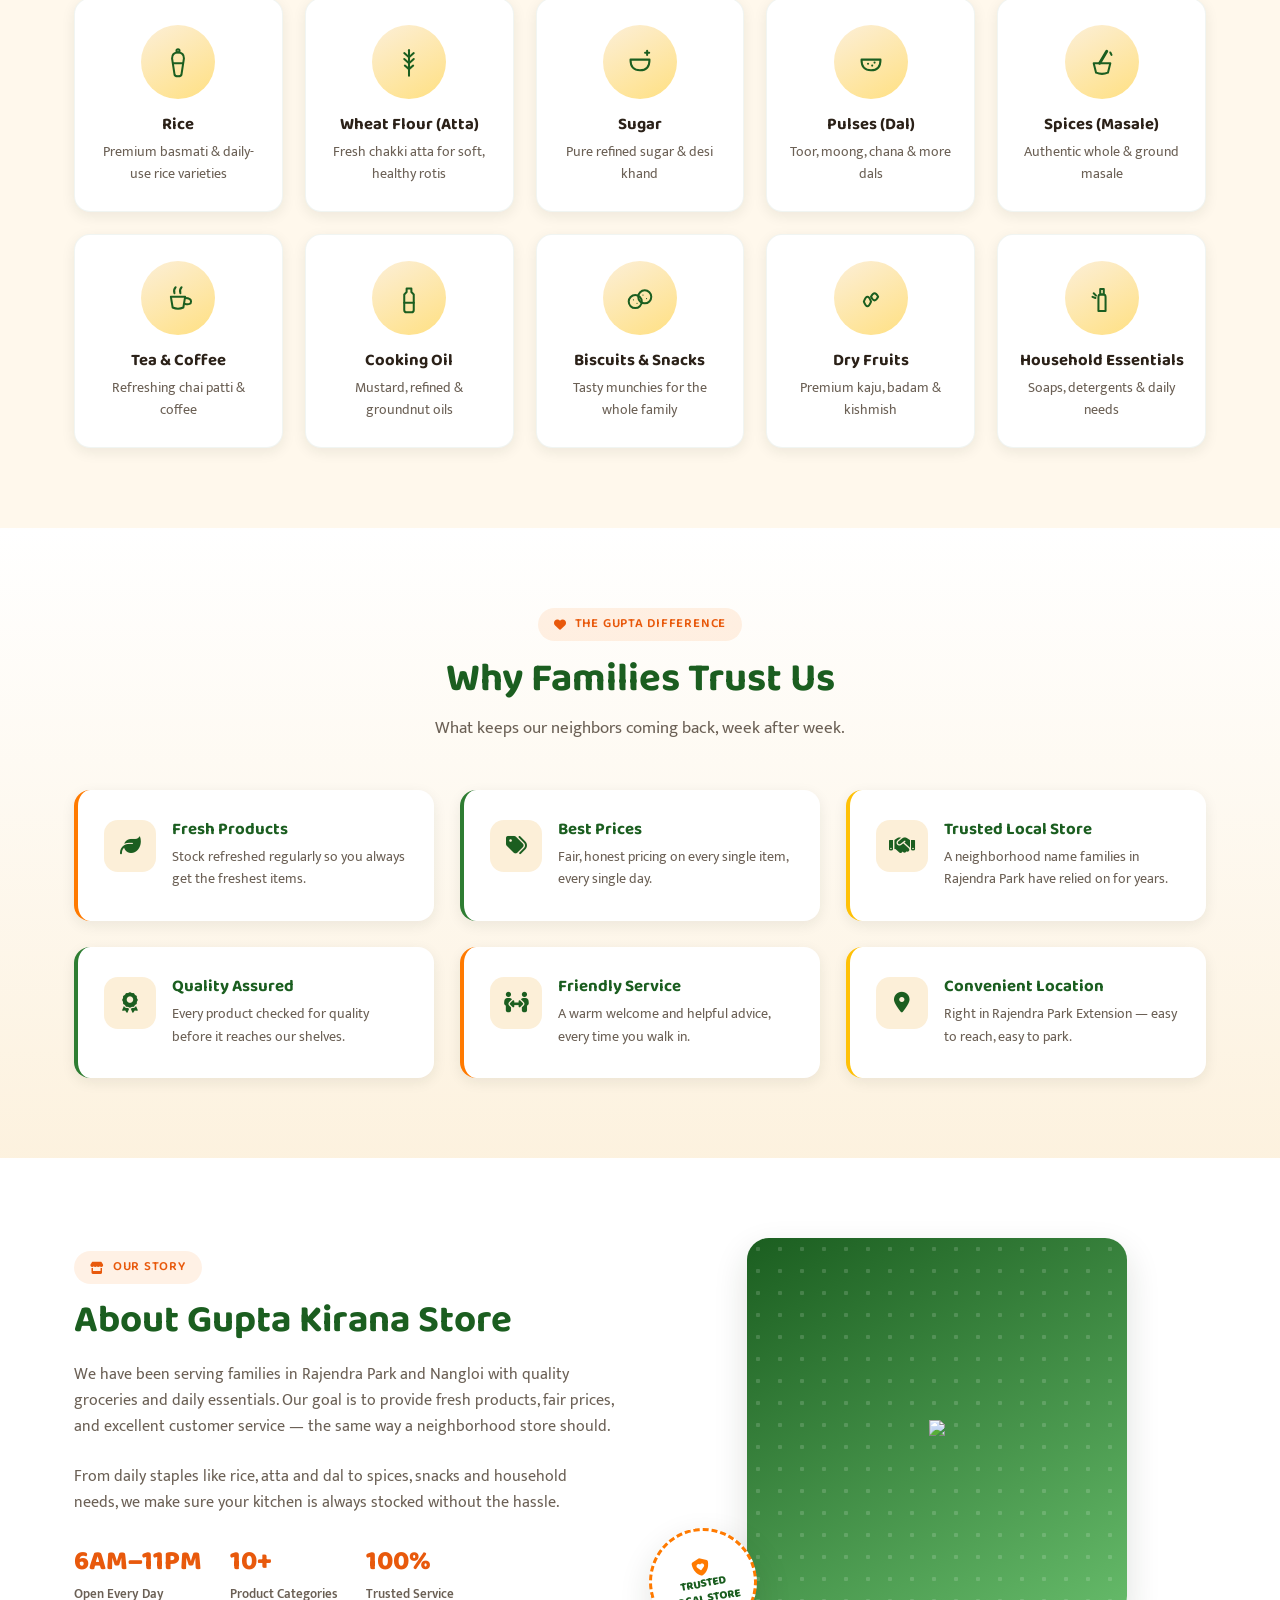
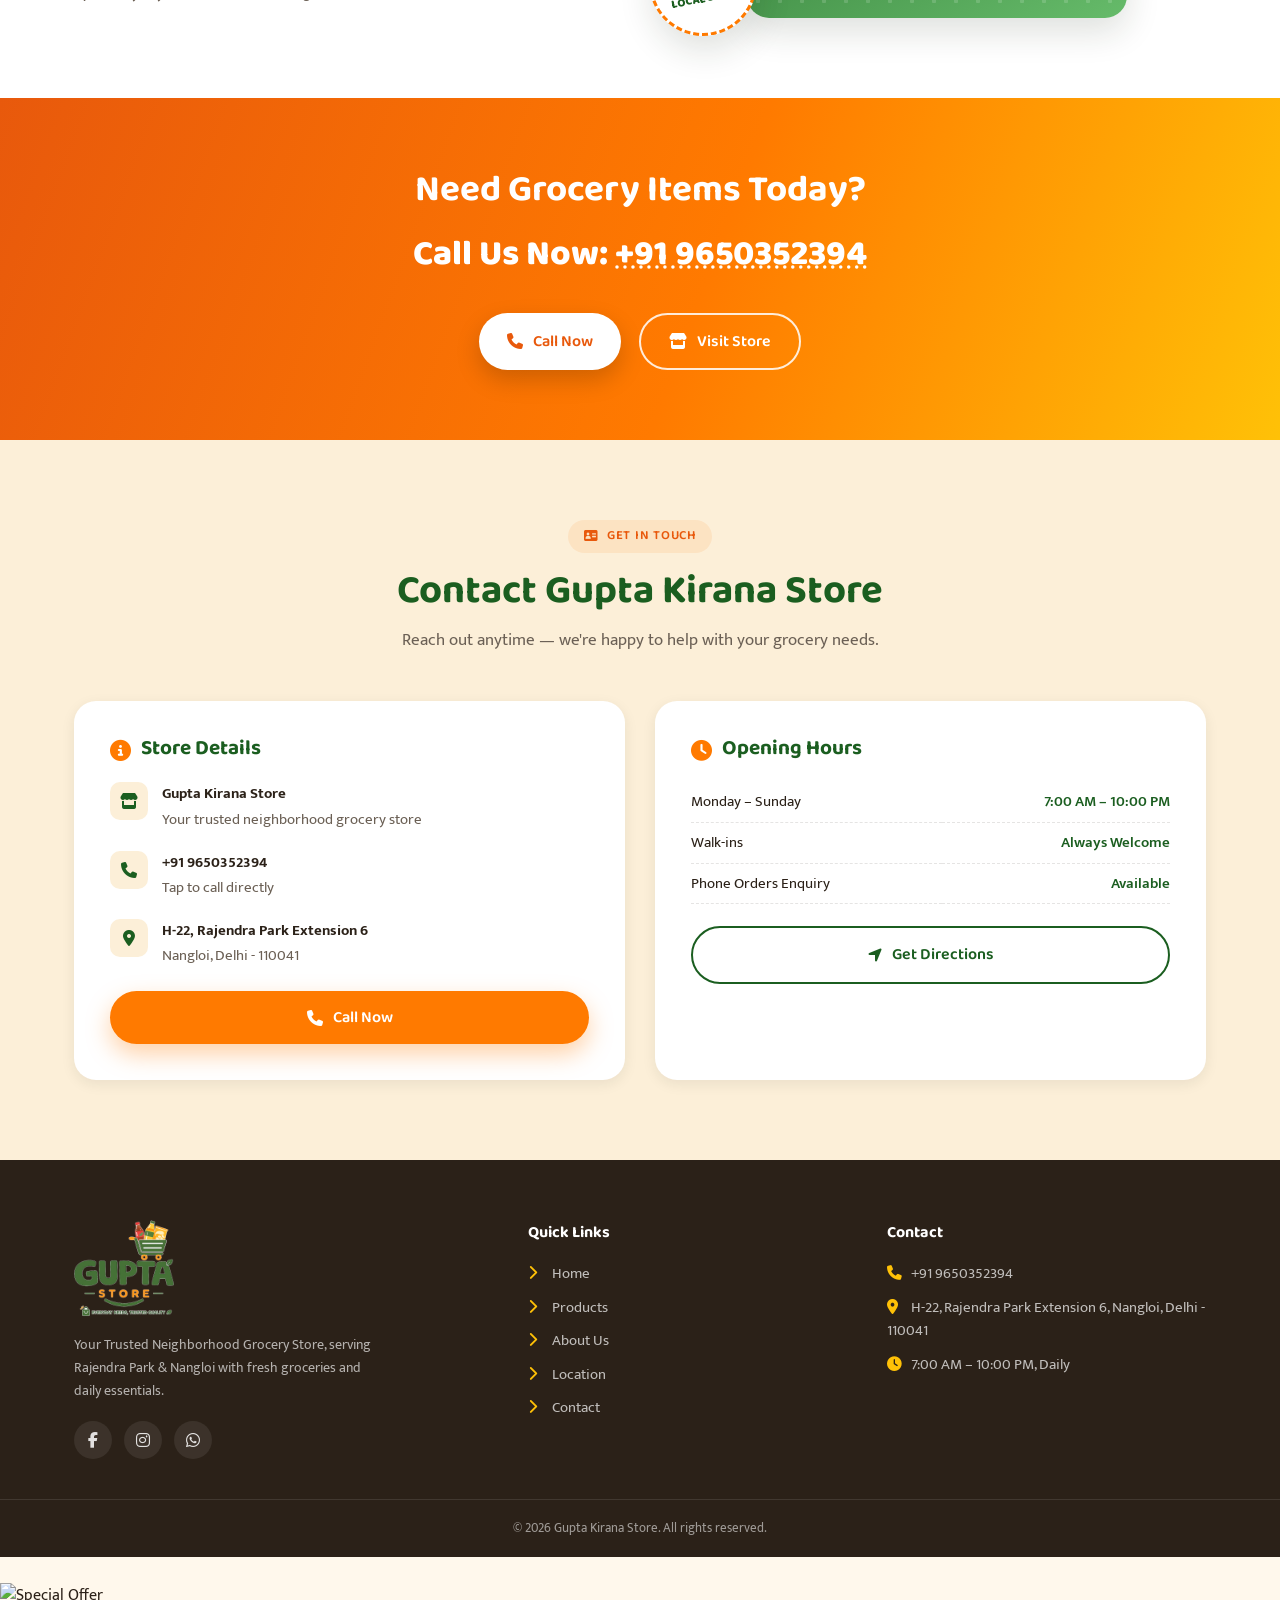
==== commit 3b75b781: "popup" ====
--- a/index.html
+++ b/index.html
@@ -806,7 +806,33 @@
     &copy; <span id="year"></span> Gupta Kirana Store. All rights reserved.
   </div>
 </footer>
-
+<!-- Offer Popup Modal -->
+<div class="modal fade" id="offerPopup" tabindex="-1" aria-hidden="true">
+    <div class="modal-dialog modal-dialog-centered modal-sm">
+        <div class="modal-content border-0 bg-transparent position-relative">
+
+            <!-- Close Button -->
+            <button type="button"
+                    class="btn-close btn-close-white position-absolute"
+                    style="top:10px; right:10px; z-index:999;"
+                    data-bs-dismiss="modal"
+                    aria-label="Close"></button>
+
+            <!-- Offer Image -->
+            <img src="/img/offfer/soft-drank.jpeg"
+                 alt="Special Offer"
+                 class="img-fluid rounded shadow">
+        </div>
+    </div>
+</div>
+<script>
+document.addEventListener("DOMContentLoaded", function () {
+    setTimeout(function () {
+        var offerModal = new bootstrap.Modal(document.getElementById('offerPopup'));
+        offerModal.show();
+    }, 3000); // Show after 3 seconds
+});
+</script>
 <script>
   document.getElementById('year').textContent = new Date().getFullYear();
 
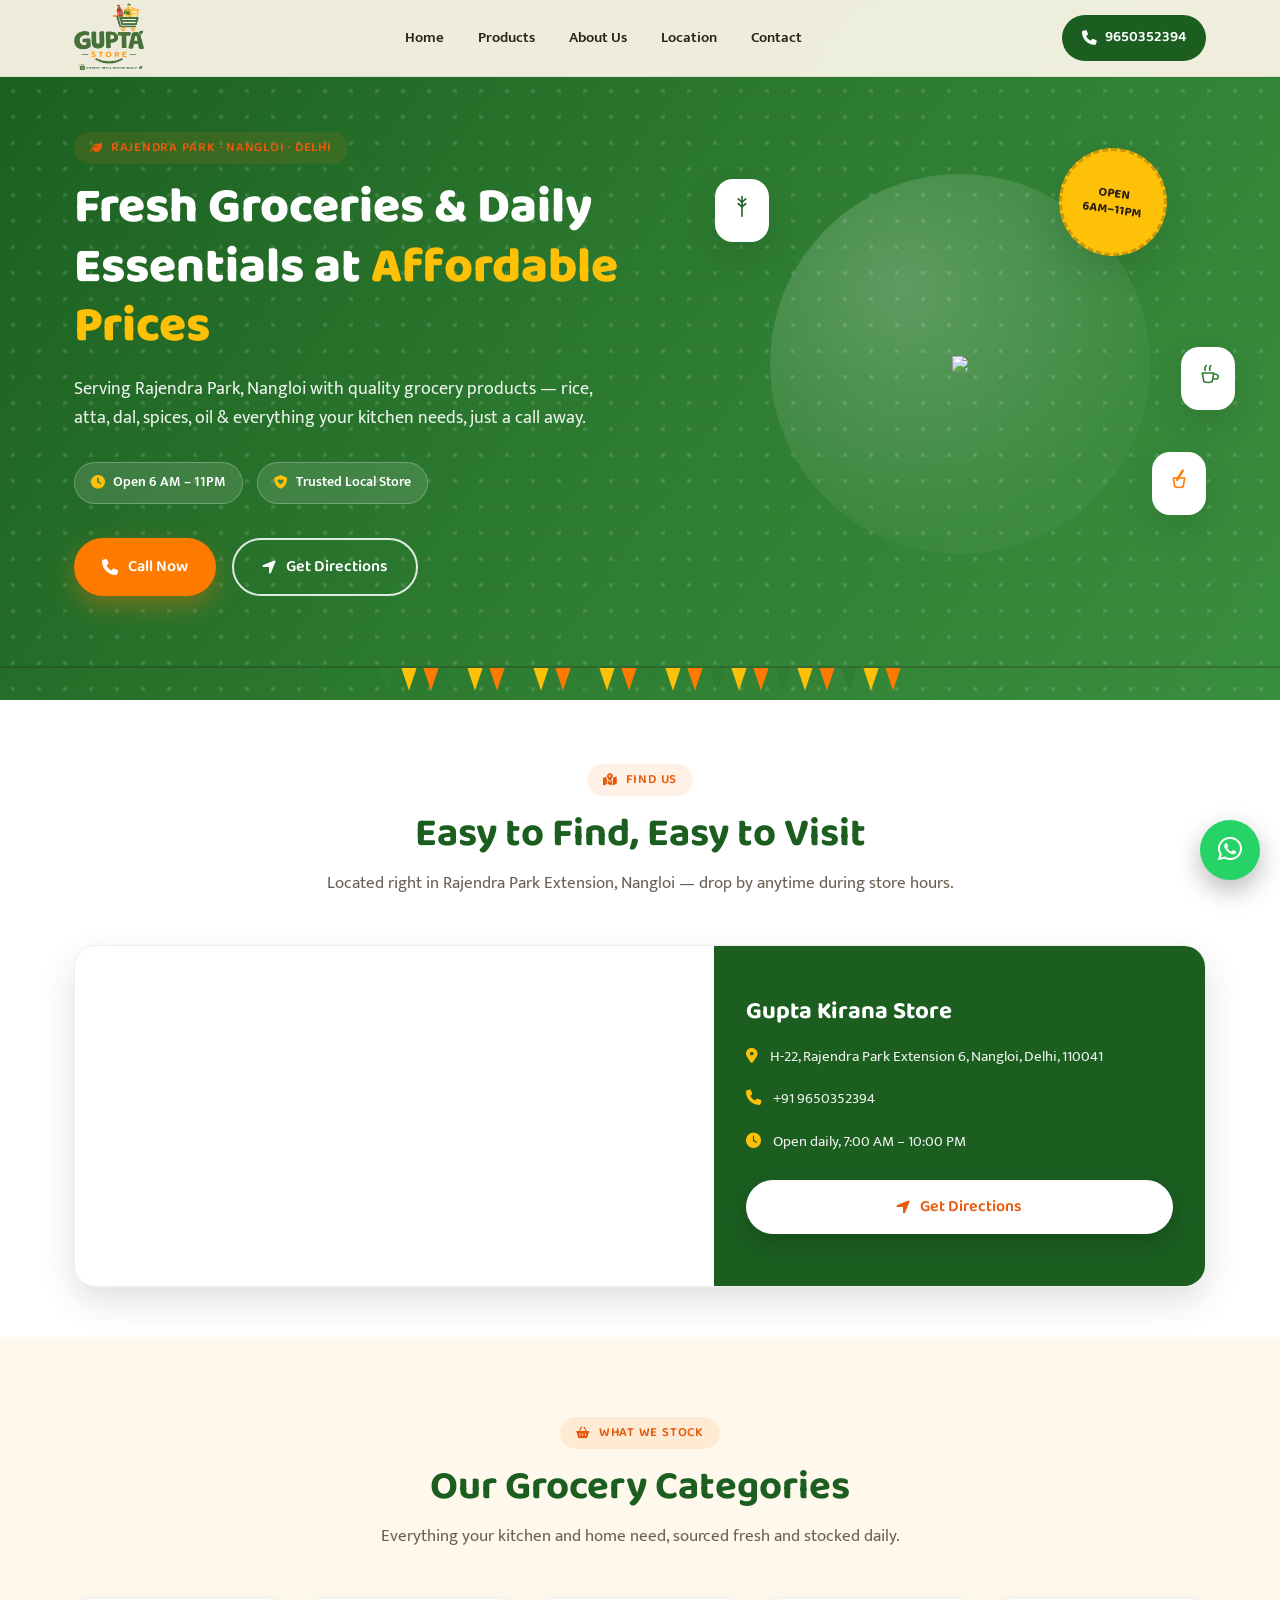
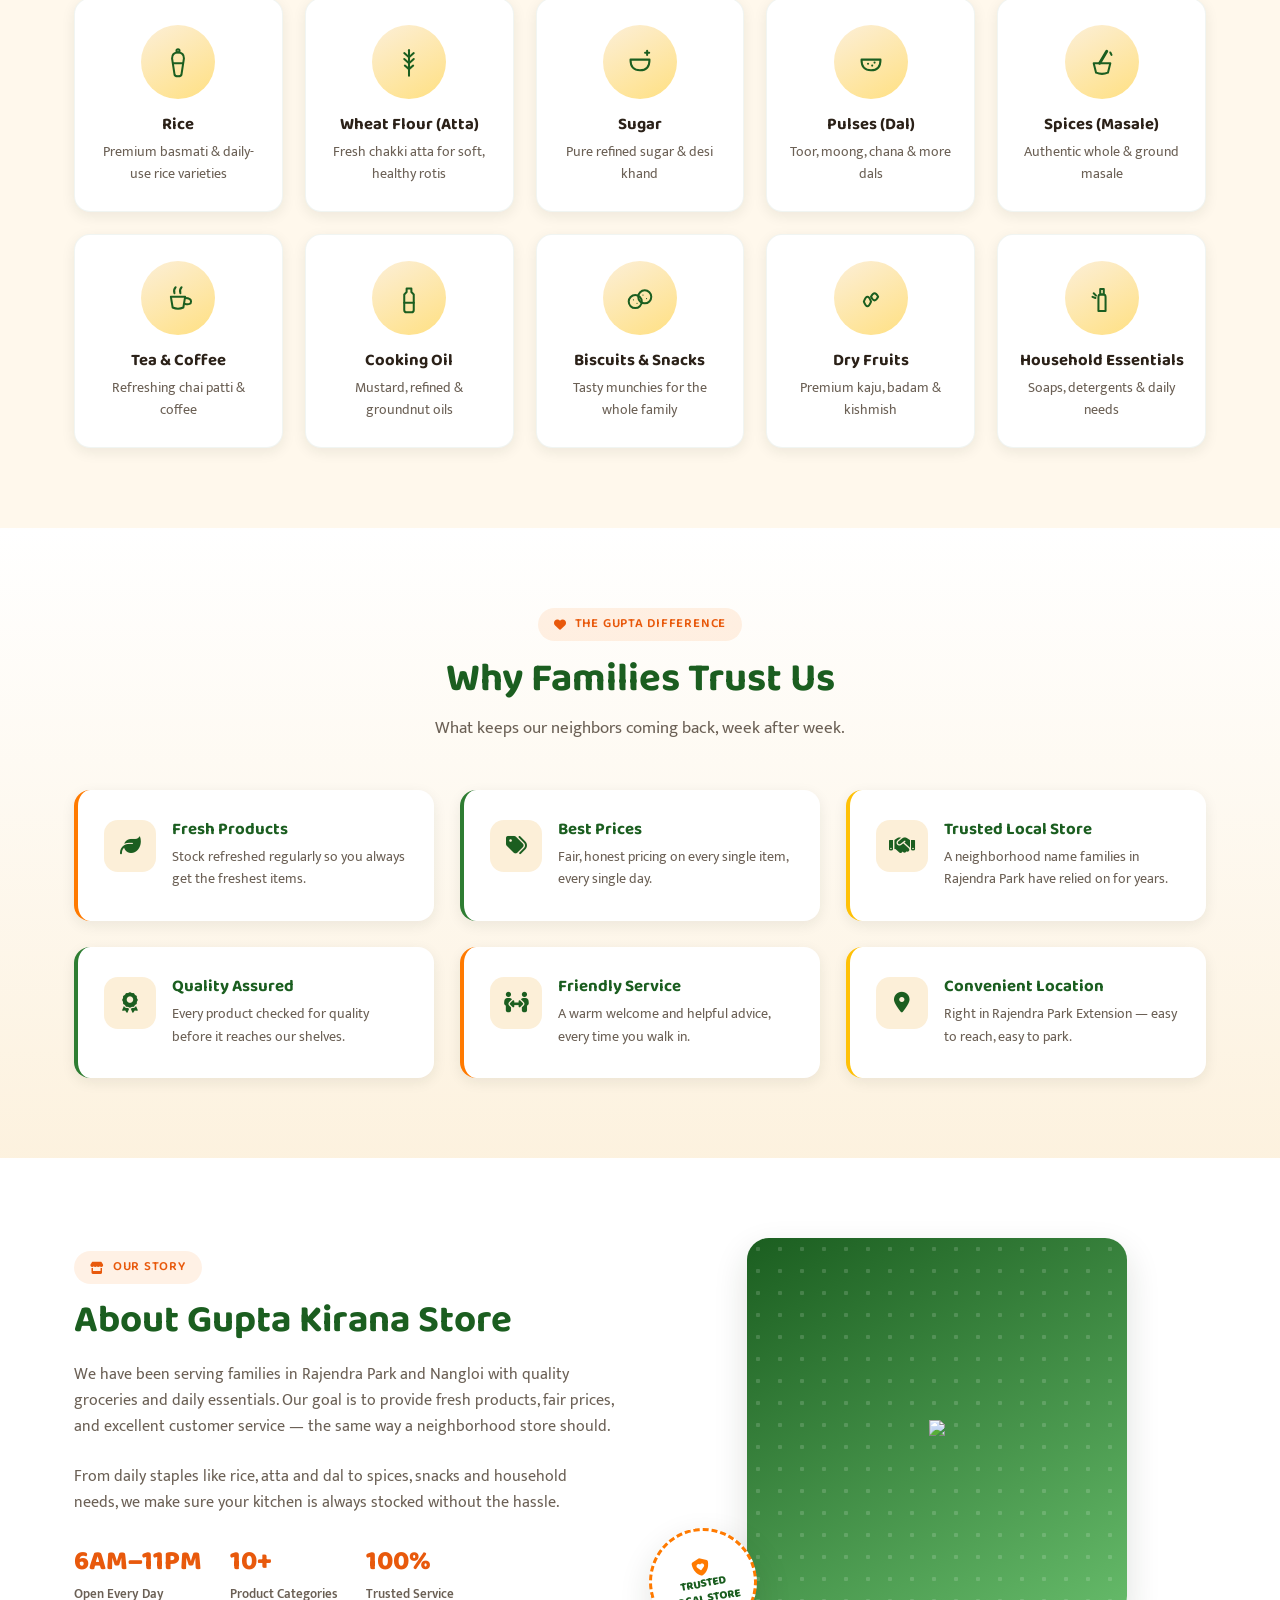
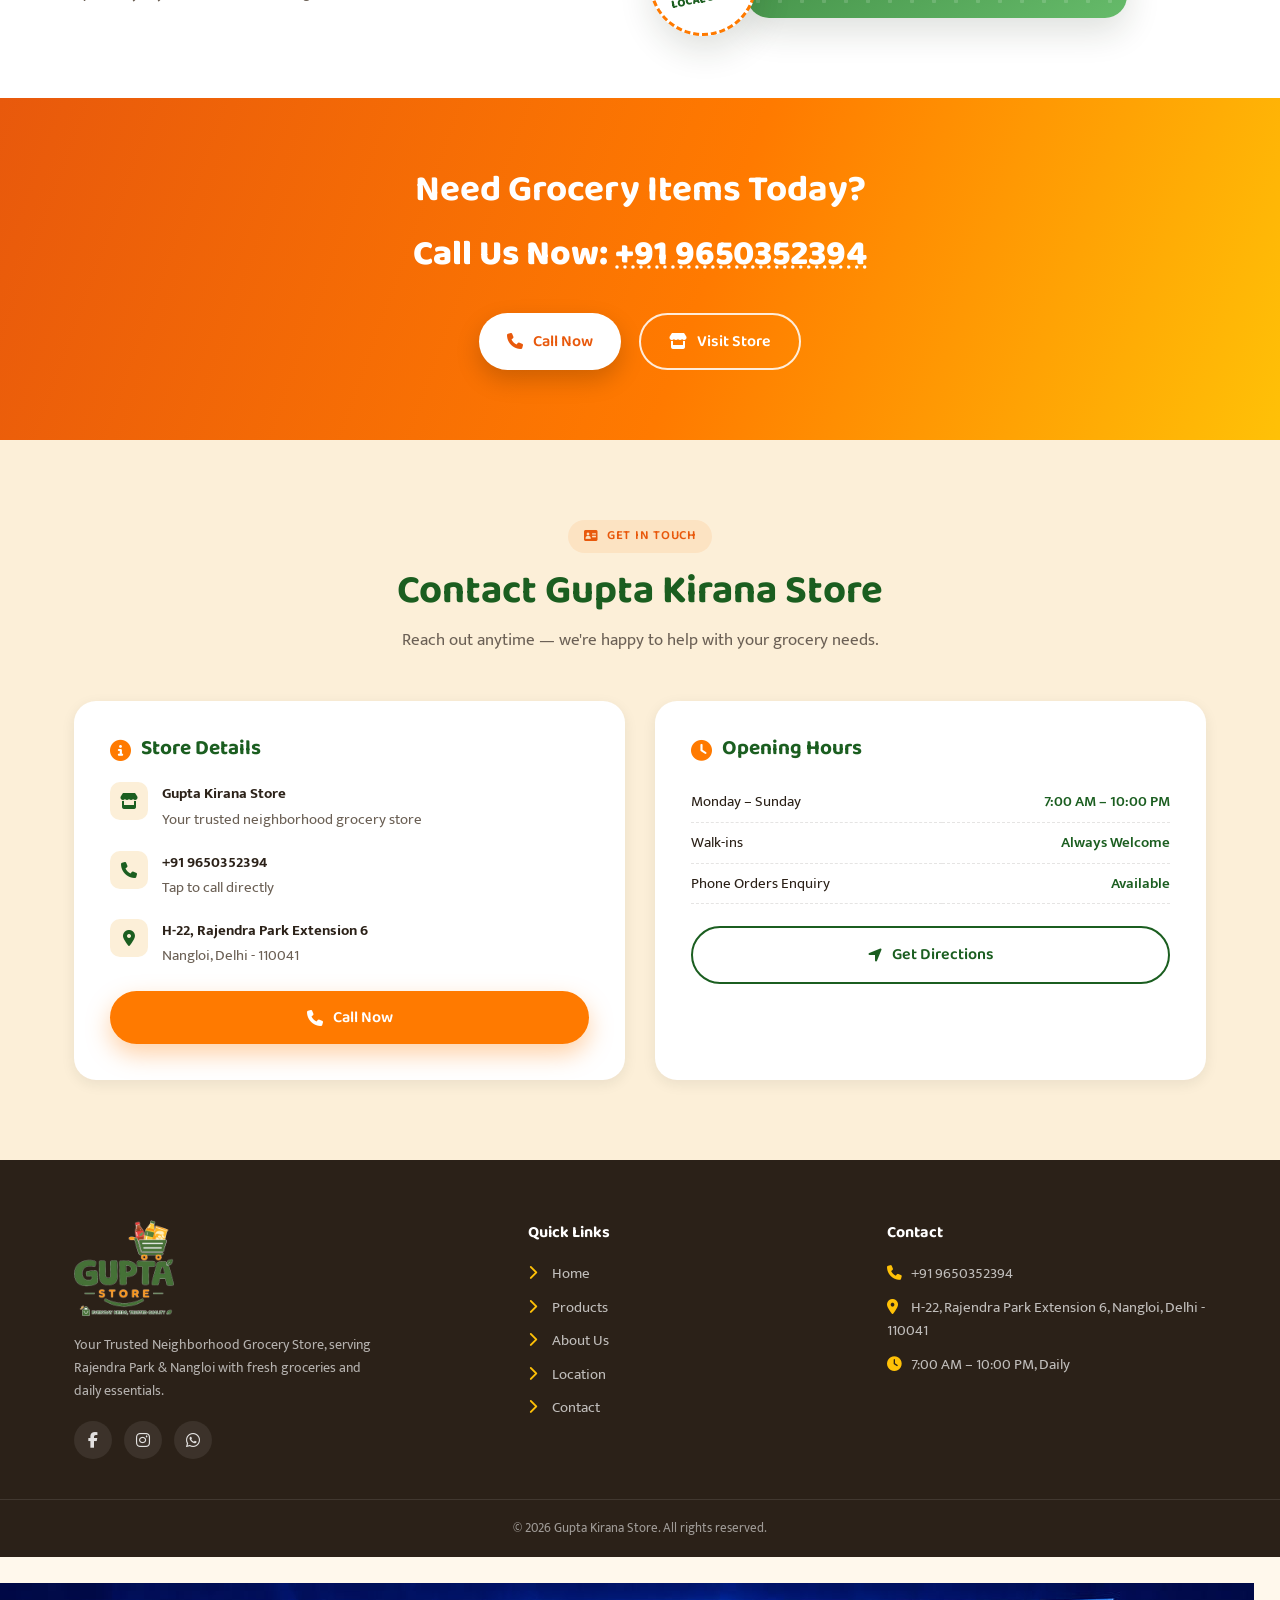
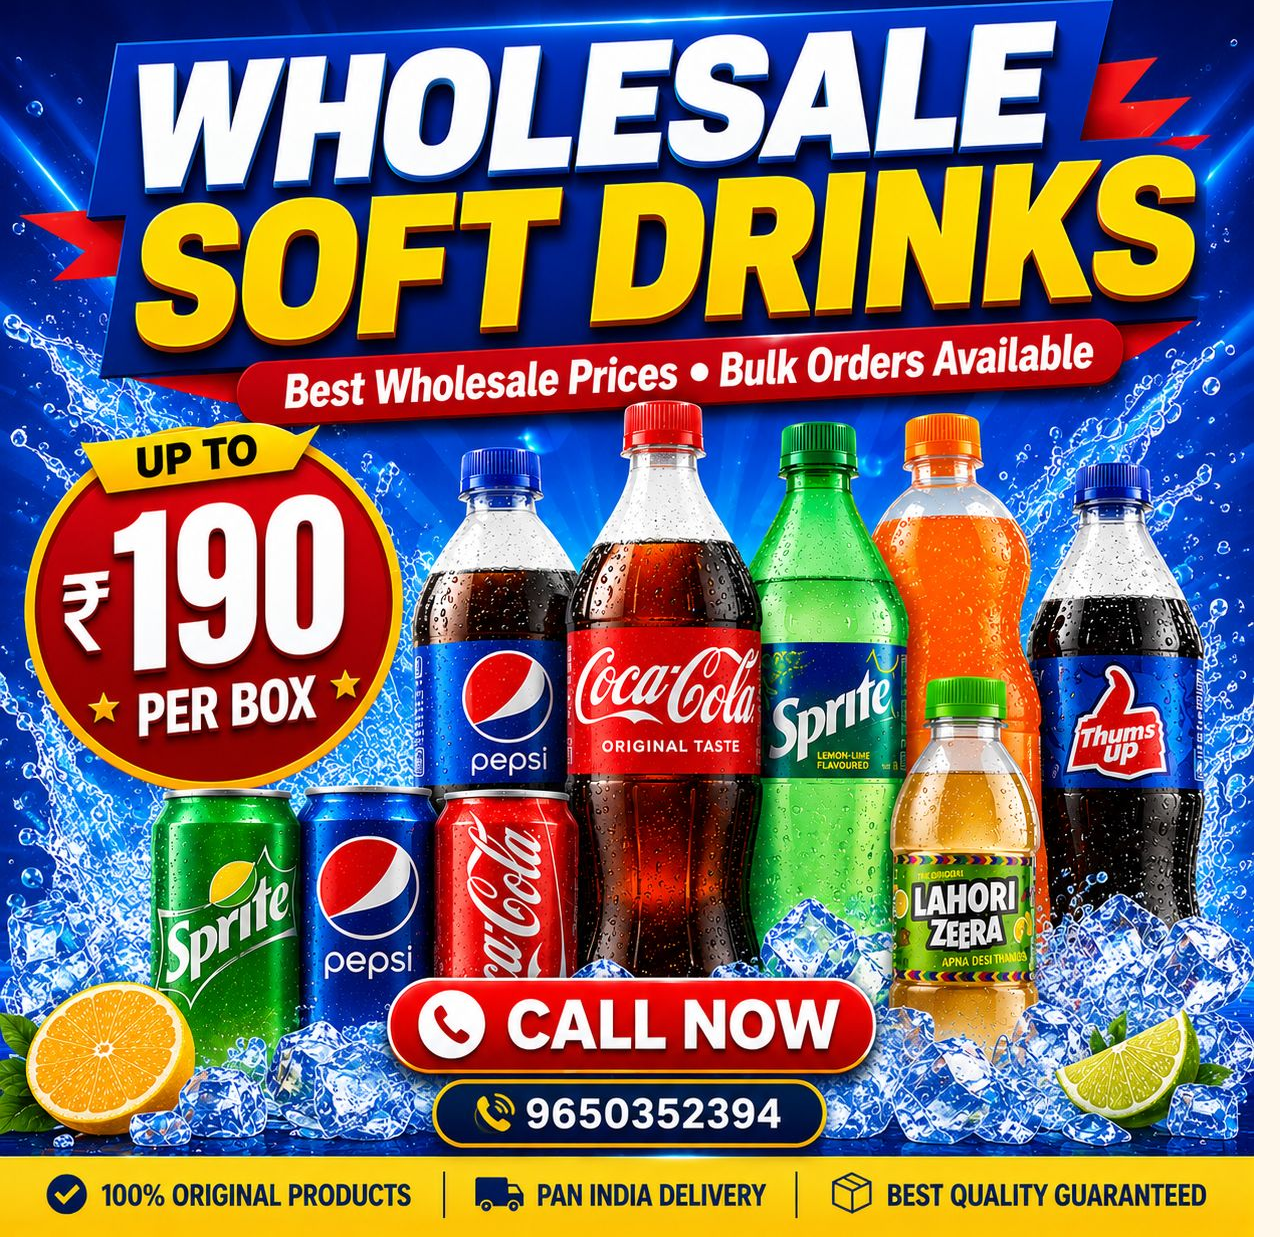
==== commit f6d61f7f: "cg" ====
--- a/index.html
+++ b/index.html
@@ -819,7 +819,7 @@
                     aria-label="Close"></button>
 
             <!-- Offer Image -->
-            <img src="/img/offfer/soft-drank.jpeg"
+            <img src="img/offer/soft-drank.jpeg"
                  alt="Special Offer"
                  class="img-fluid rounded shadow">
         </div>
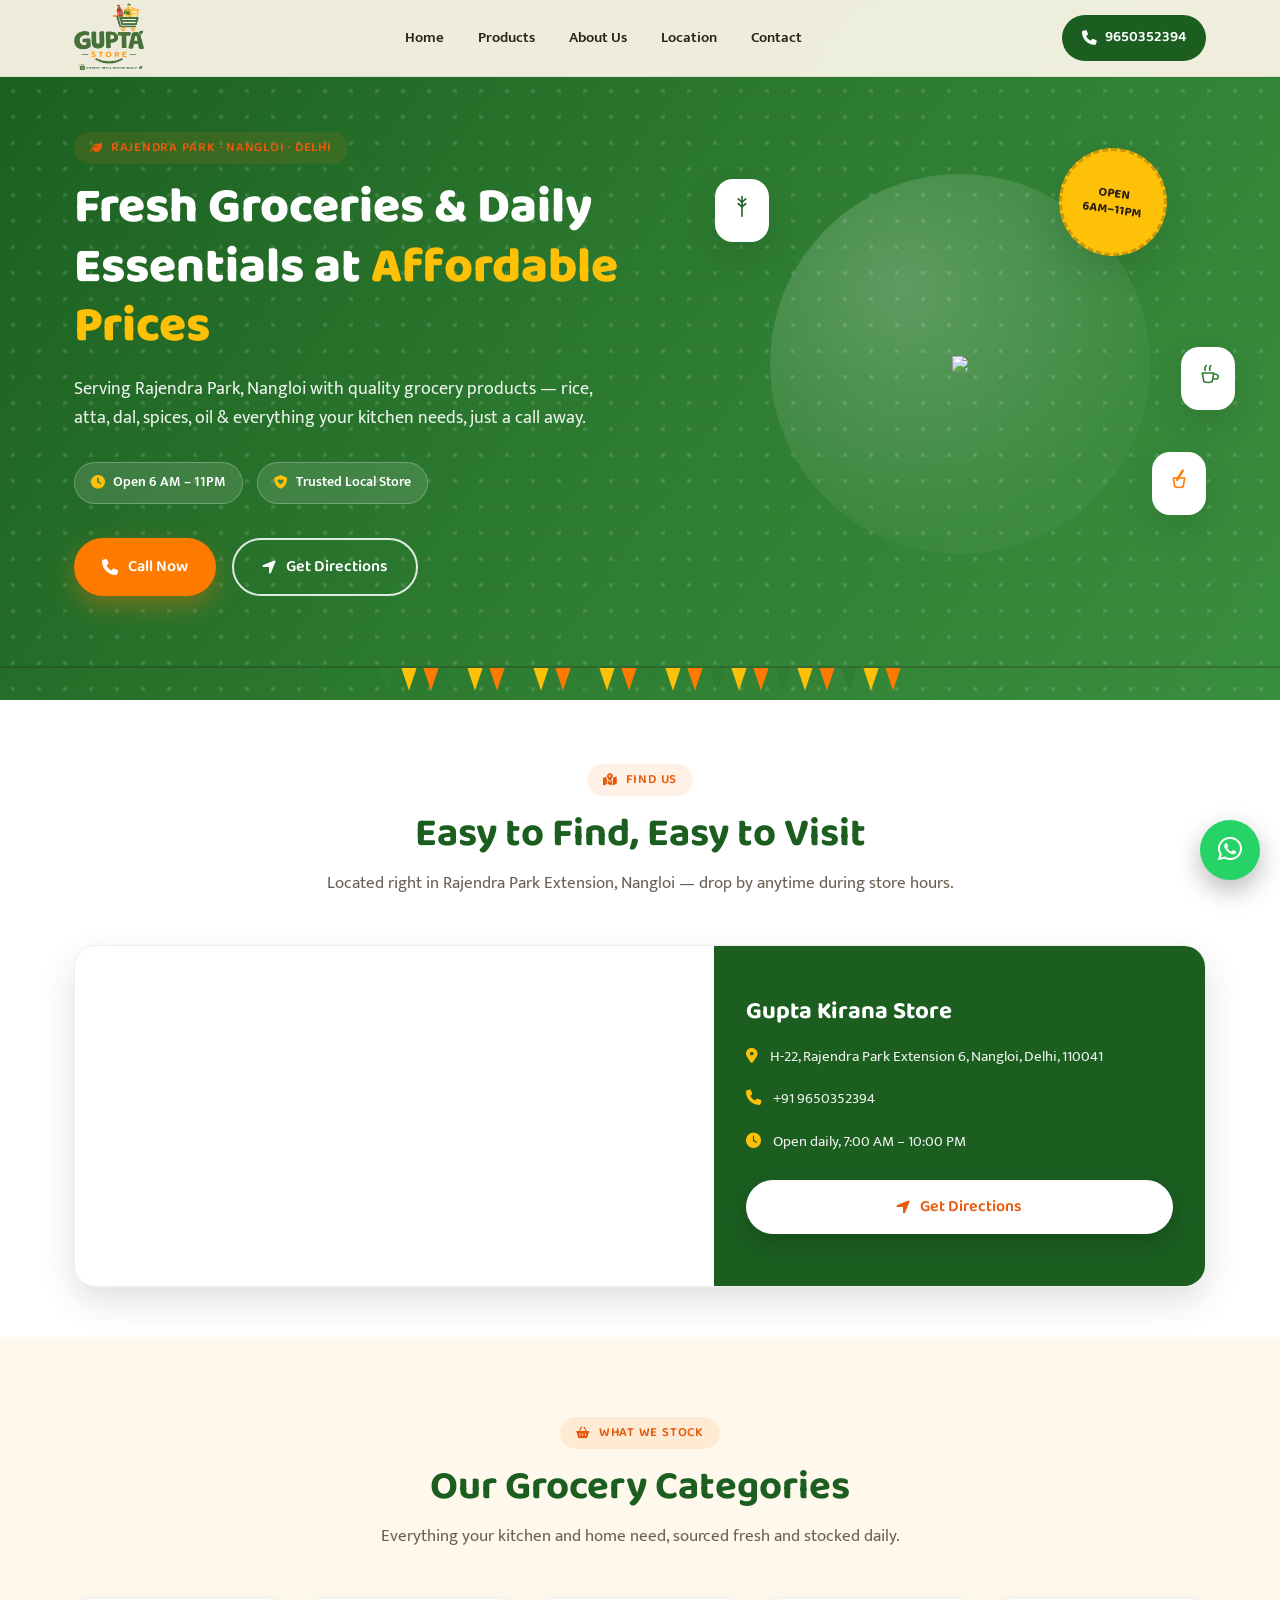
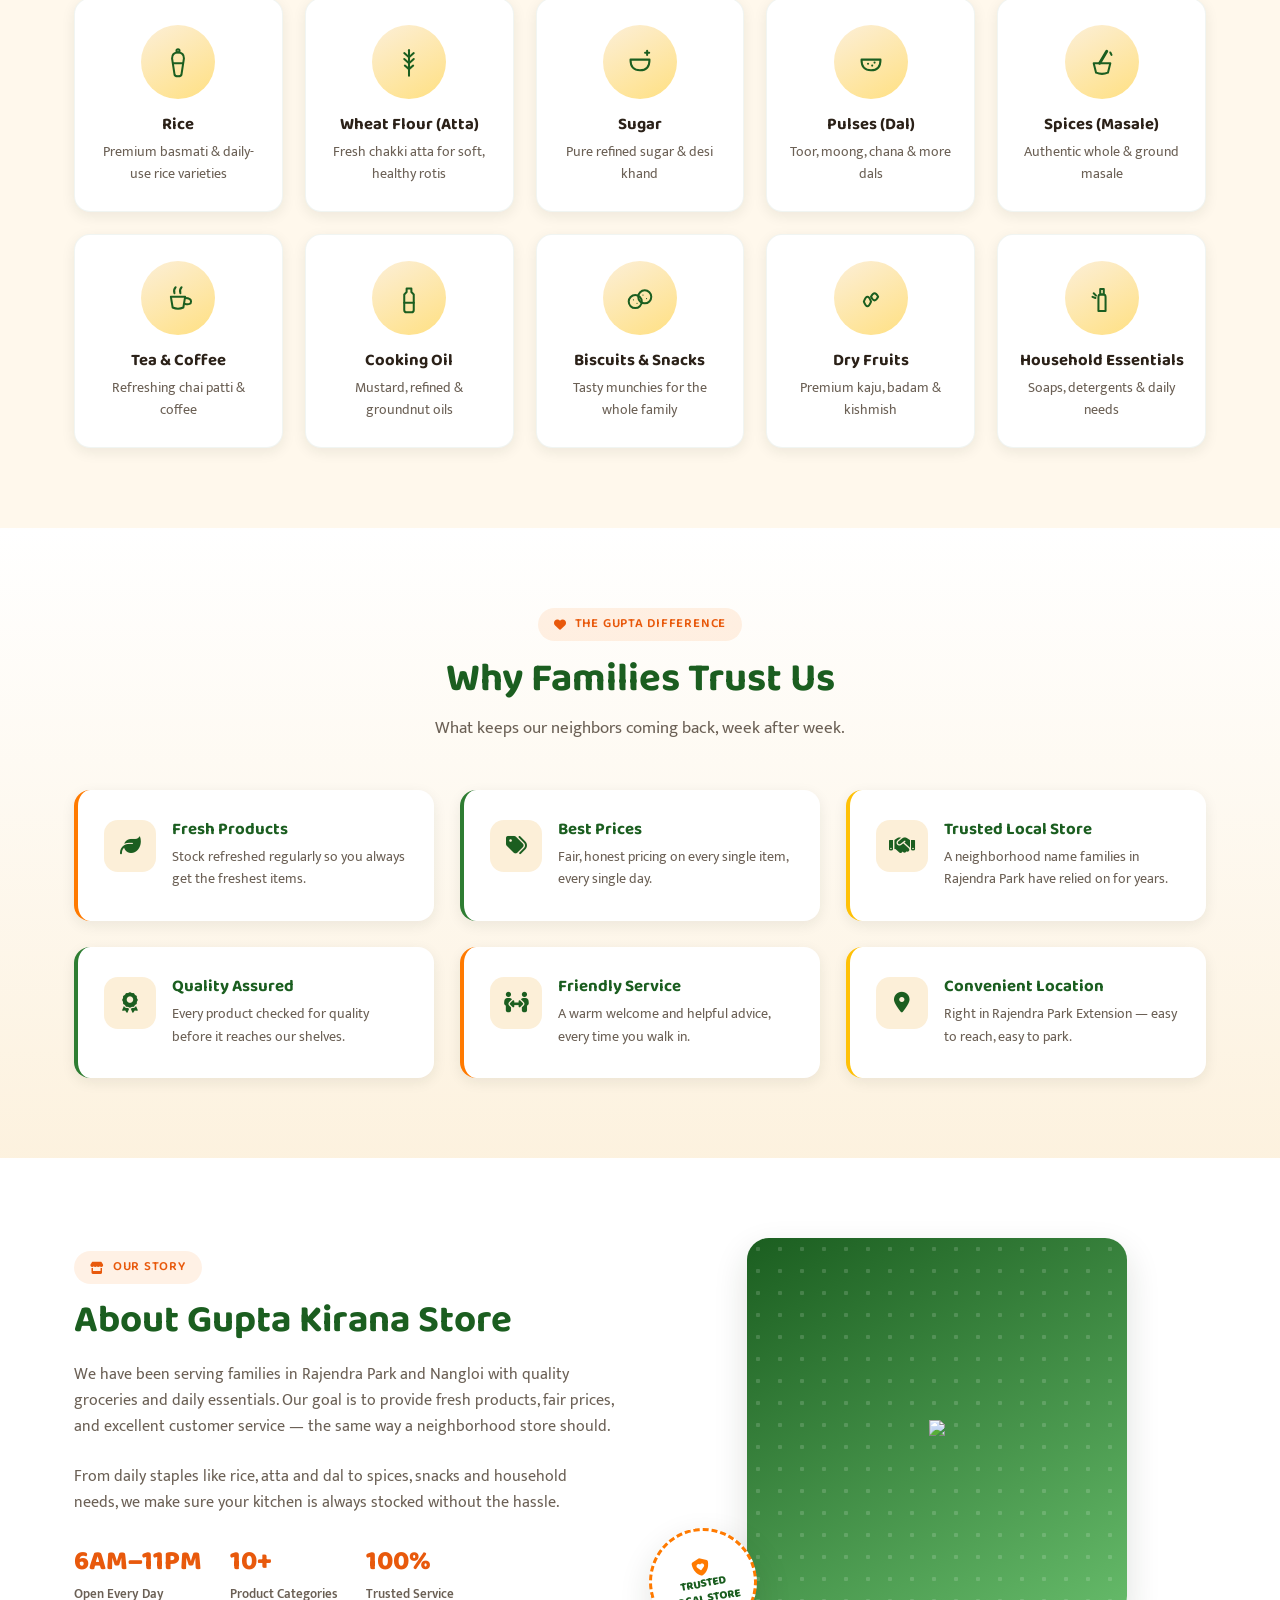
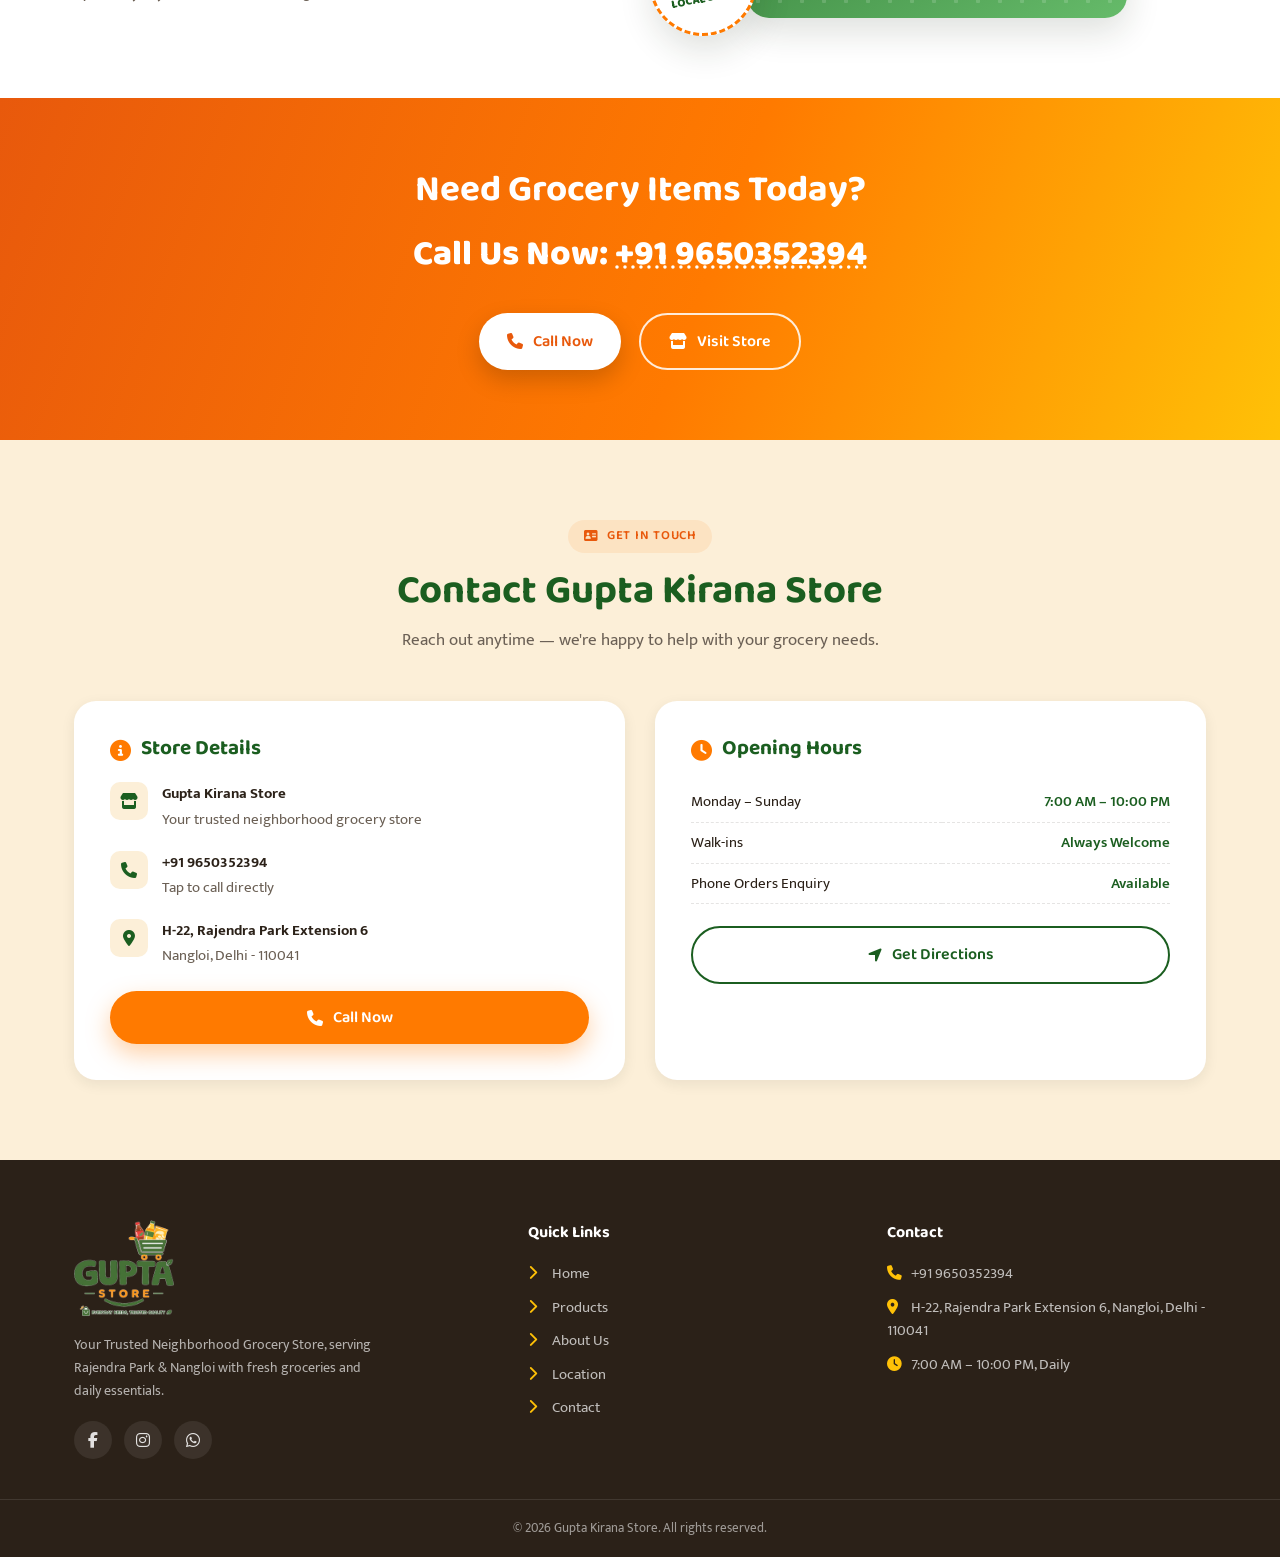
==== commit 945832c5: "dele" ====
--- a/index.html
+++ b/index.html
@@ -807,24 +807,7 @@
   </div>
 </footer>
 <!-- Offer Popup Modal -->
-<div class="modal fade" id="offerPopup" tabindex="-1" aria-hidden="true">
-    <div class="modal-dialog modal-dialog-centered modal-sm">
-        <div class="modal-content border-0 bg-transparent position-relative">
-
-            <!-- Close Button -->
-            <button type="button"
-                    class="btn-close btn-close-white position-absolute"
-                    style="top:10px; right:10px; z-index:999;"
-                    data-bs-dismiss="modal"
-                    aria-label="Close"></button>
-
-            <!-- Offer Image -->
-            <img src="img/offer/soft-drank.jpeg"
-                 alt="Special Offer"
-                 class="img-fluid rounded shadow">
-        </div>
-    </div>
-</div>
+
 <script>
 document.addEventListener("DOMContentLoaded", function () {
     setTimeout(function () {
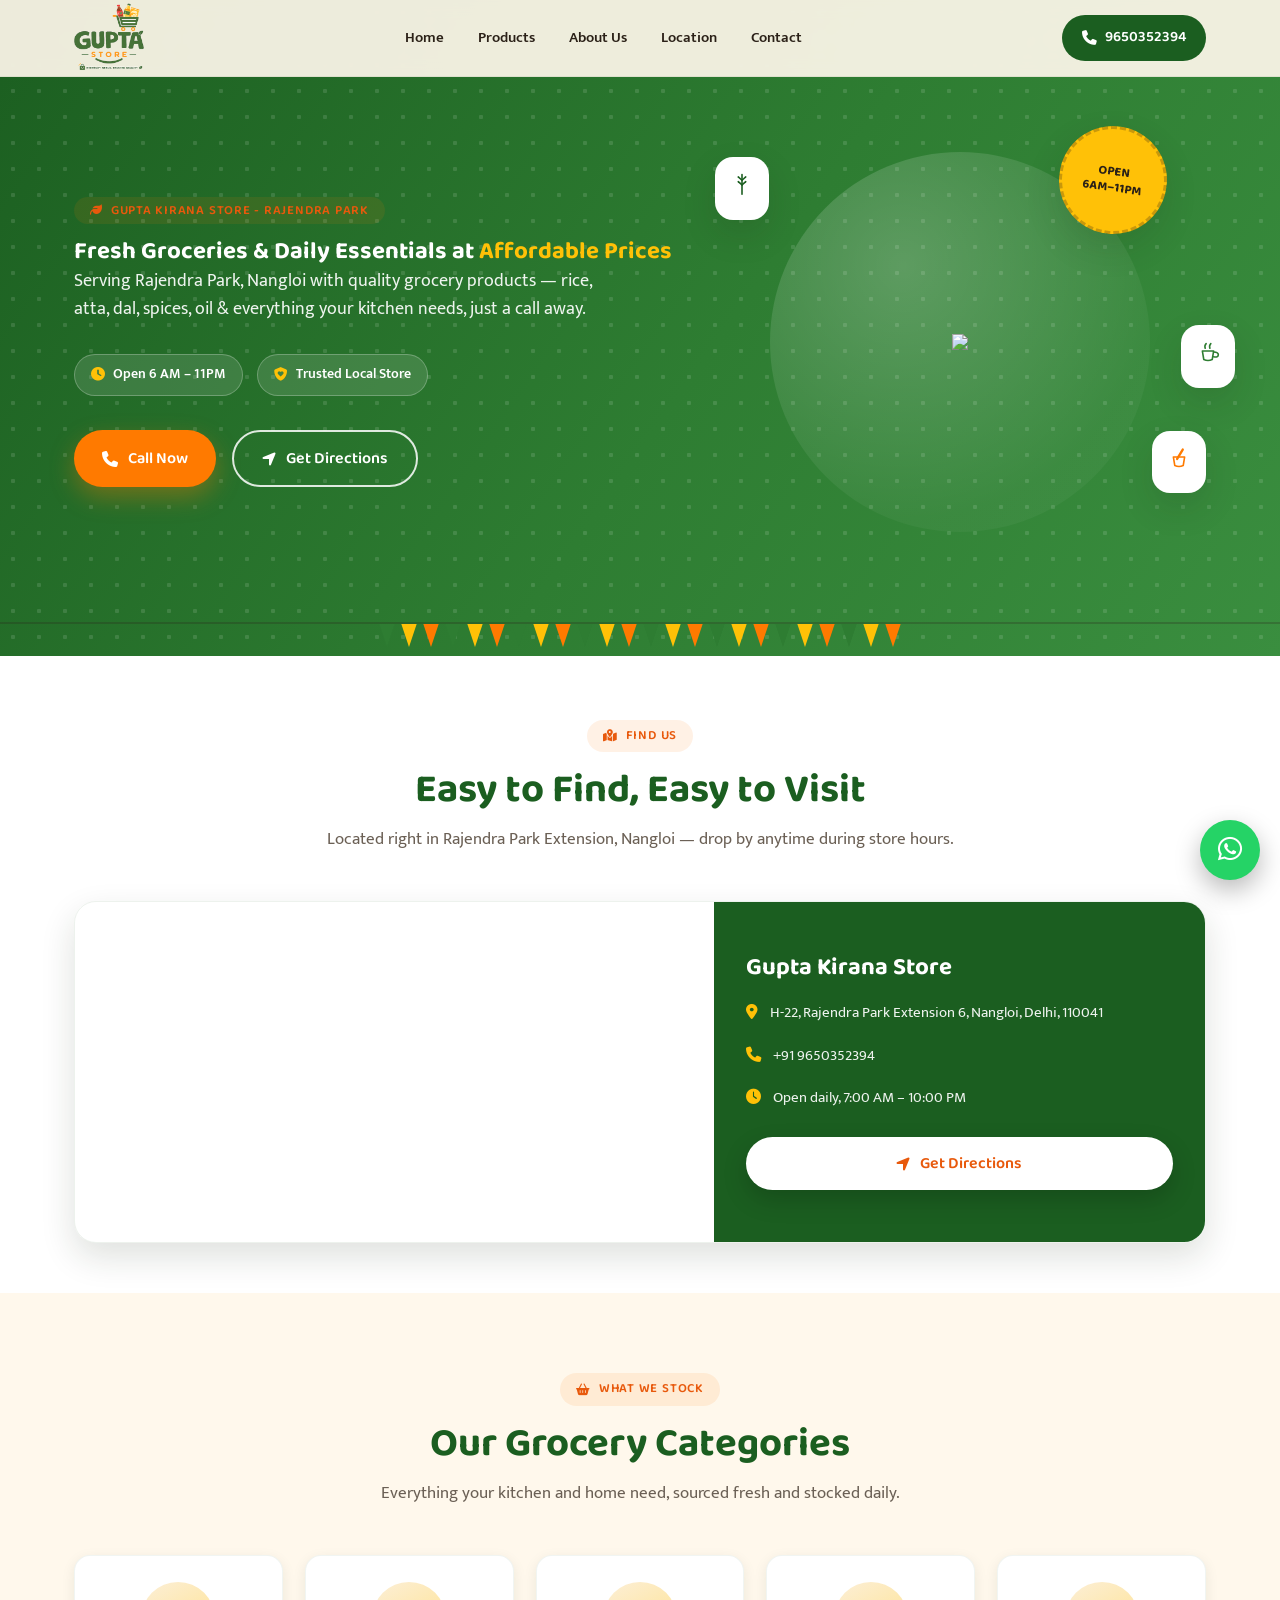
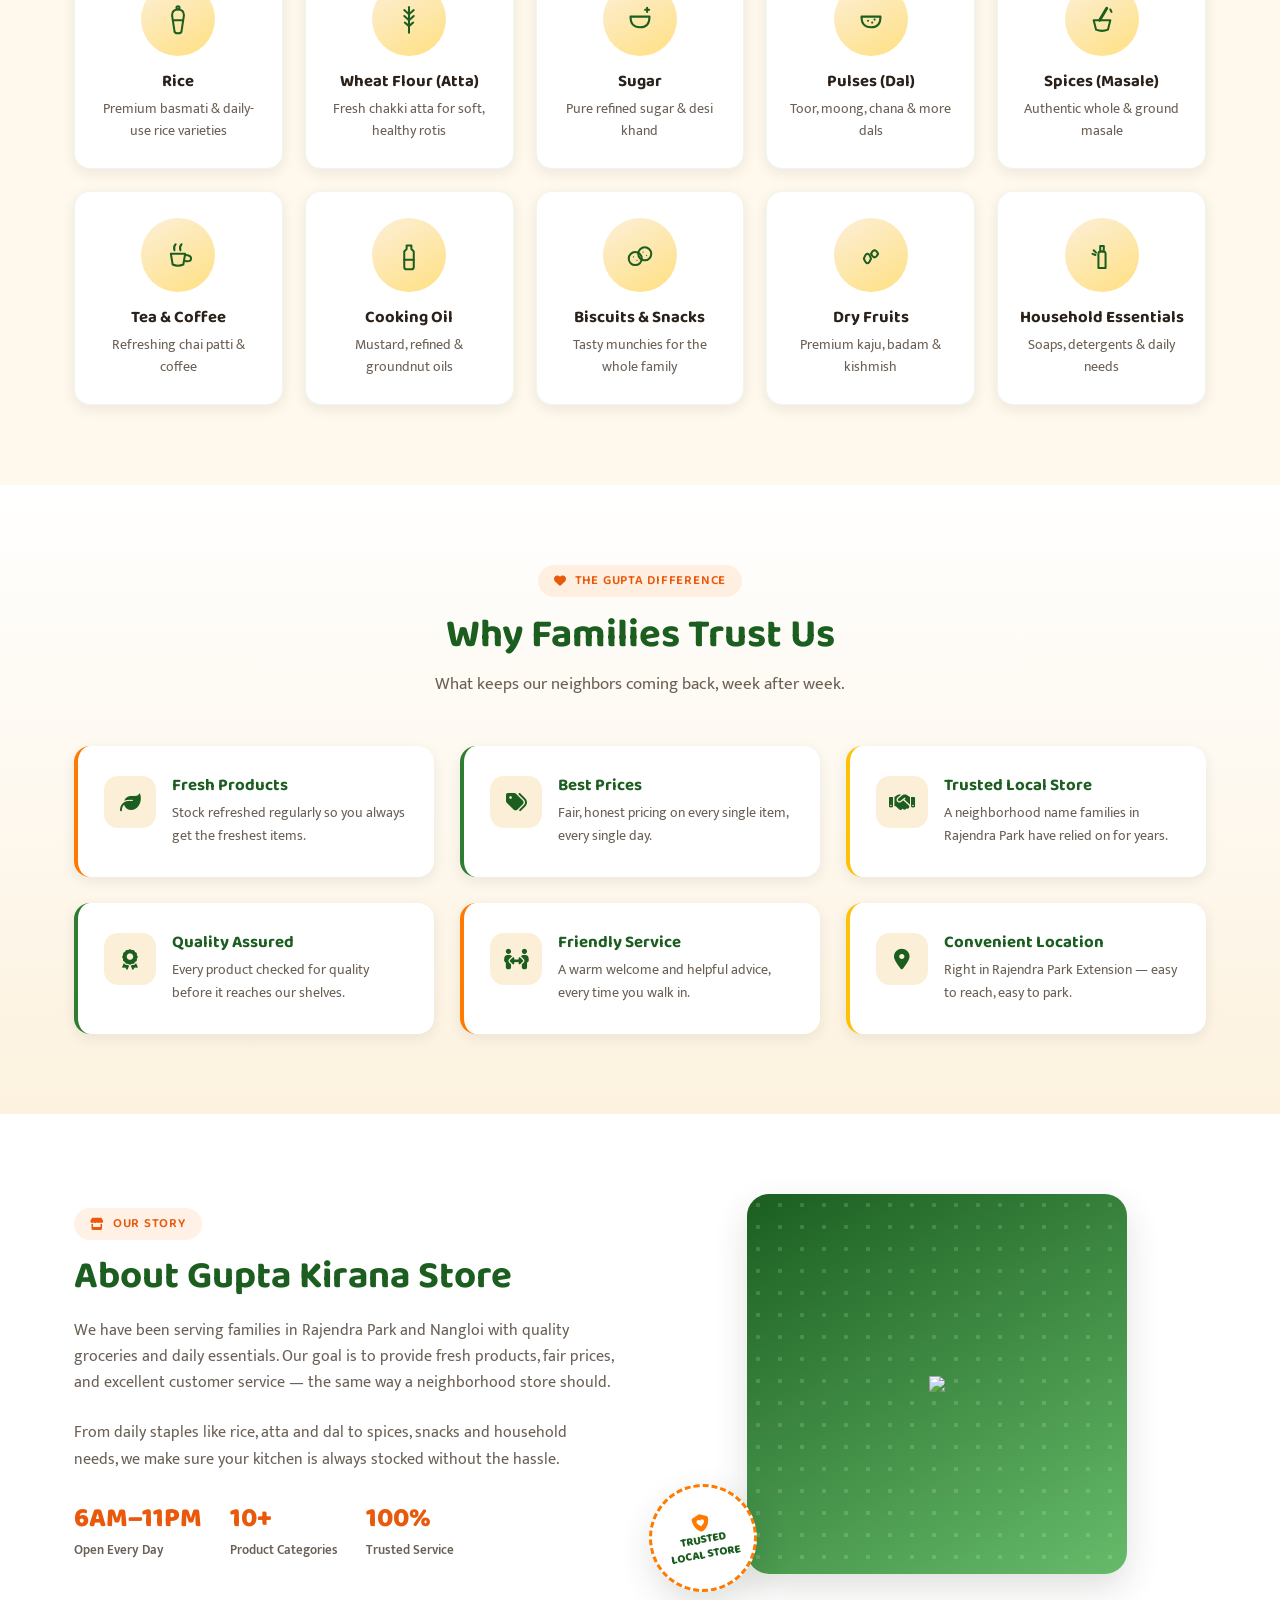
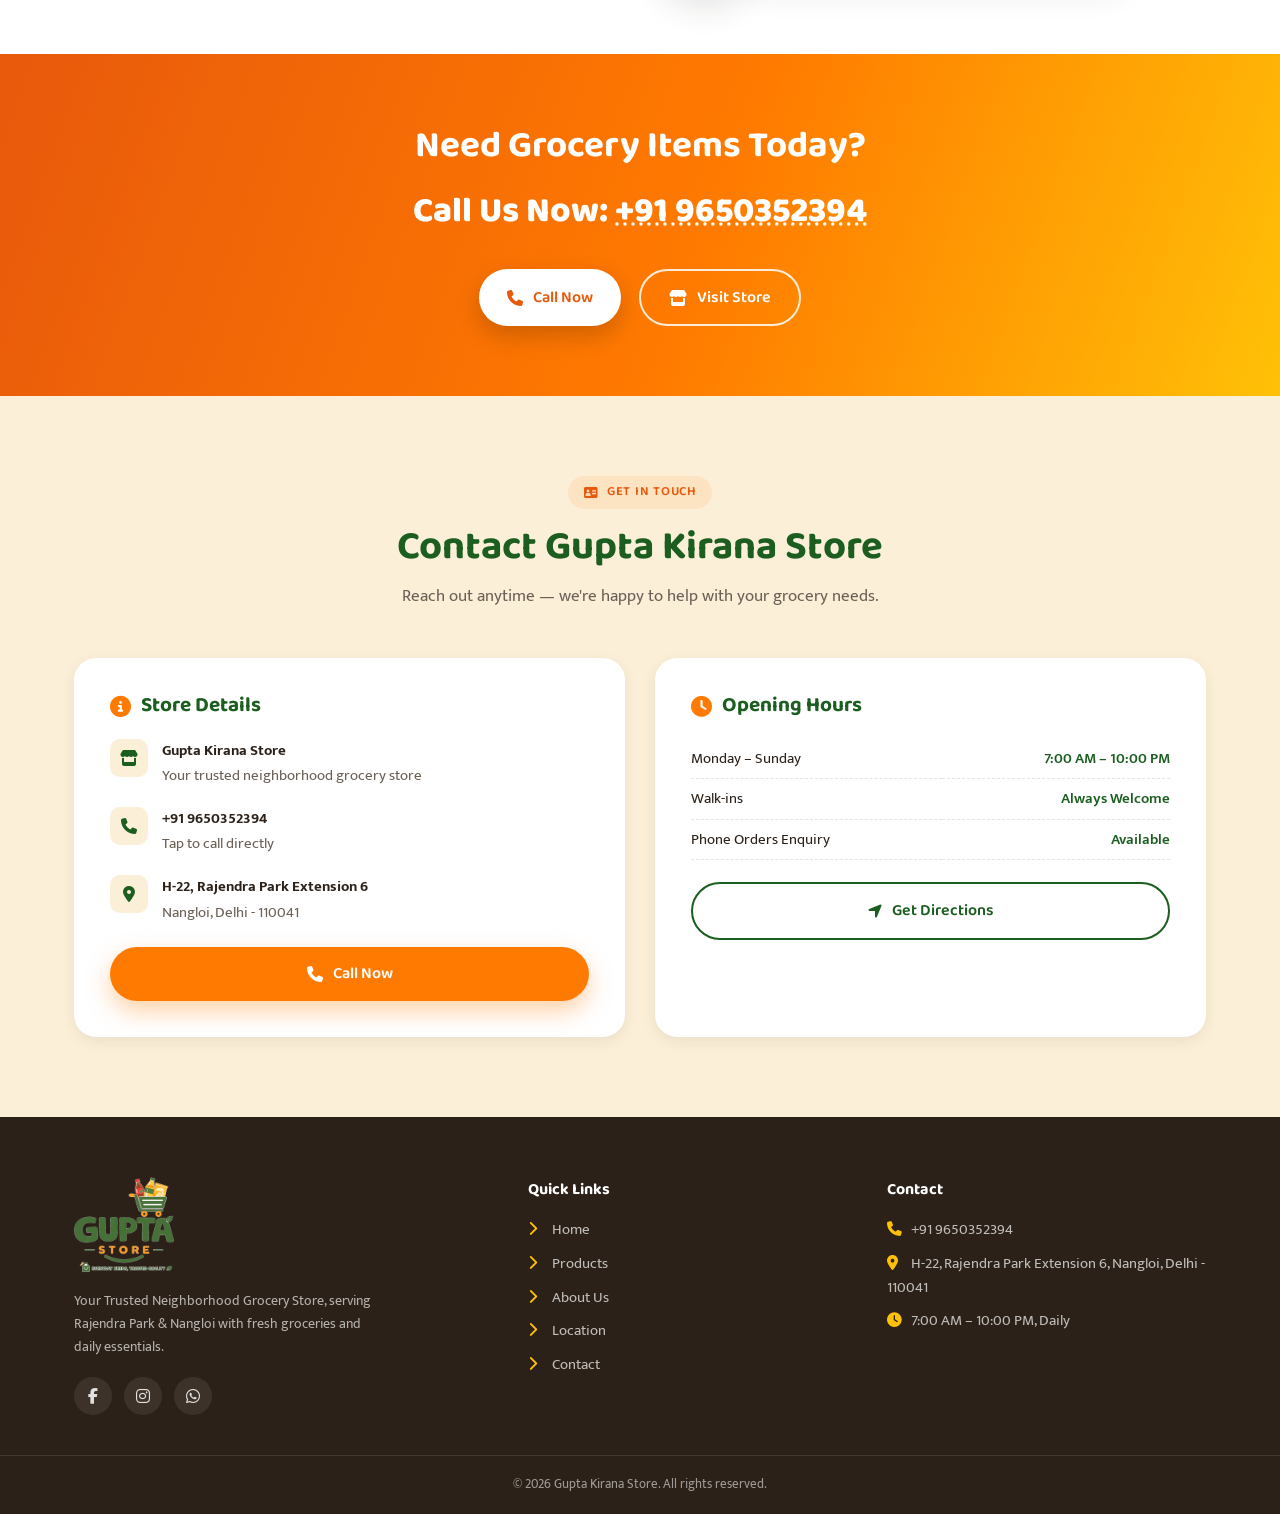
==== commit 69d03b59: "Update index.html ss" ====
--- a/index.html
+++ b/index.html
@@ -266,10 +266,10 @@
   display:grid; grid-template-columns: 1.1fr 0.9fr; gap:40px; align-items:center;
   padding-bottom:70px; position:relative; z-index:2;
 }
-.hero-text h1{
-  color:#fff; font-size: clamp(2.1rem, 4.4vw, 3.1rem); font-weight:800; margin-bottom:18px;
-}
-.hero-text h1 .accent{ color: var(--yellow); }
+.hero-text h2{
+  color:#fff;
+}
+.hero-text h2 .accent{ color: var(--yellow); }
 .hero-text p.lead{ font-size:1.12rem; color: rgba(255,255,255,0.92); max-width:520px; margin-bottom:30px; }
 .hero-badges{ display:flex; gap:14px; margin-bottom:34px; flex-wrap:wrap; }
 .hero-badge{
@@ -517,8 +517,8 @@
 <section class="hero" id="home">
   <div class="container hero-inner">
     <div class="hero-text reveal">
-      <span class="eyebrow"><i class="fa-solid fa-leaf"></i> Rajendra Park · Nangloi · Delhi</span>
-      <h1>Fresh Groceries &amp; Daily Essentials at <span class="accent">Affordable Prices</span></h1>
+      <h1 class="eyebrow"><i class="fa-solid fa-leaf"></i> Gupta Kirana Store - Rajendra Park</h1>
+      <h2>Fresh Groceries &amp; Daily Essentials at <span class="accent">Affordable Prices</span></h2>
       <p class="lead">Serving Rajendra Park, Nangloi with quality grocery products — rice, atta, dal, spices, oil &amp; everything your kitchen needs, just a call away.</p>
       <div class="hero-badges">
         <span class="hero-badge"><i class="fa-solid fa-clock"></i> Open 6 AM – 11PM</span>
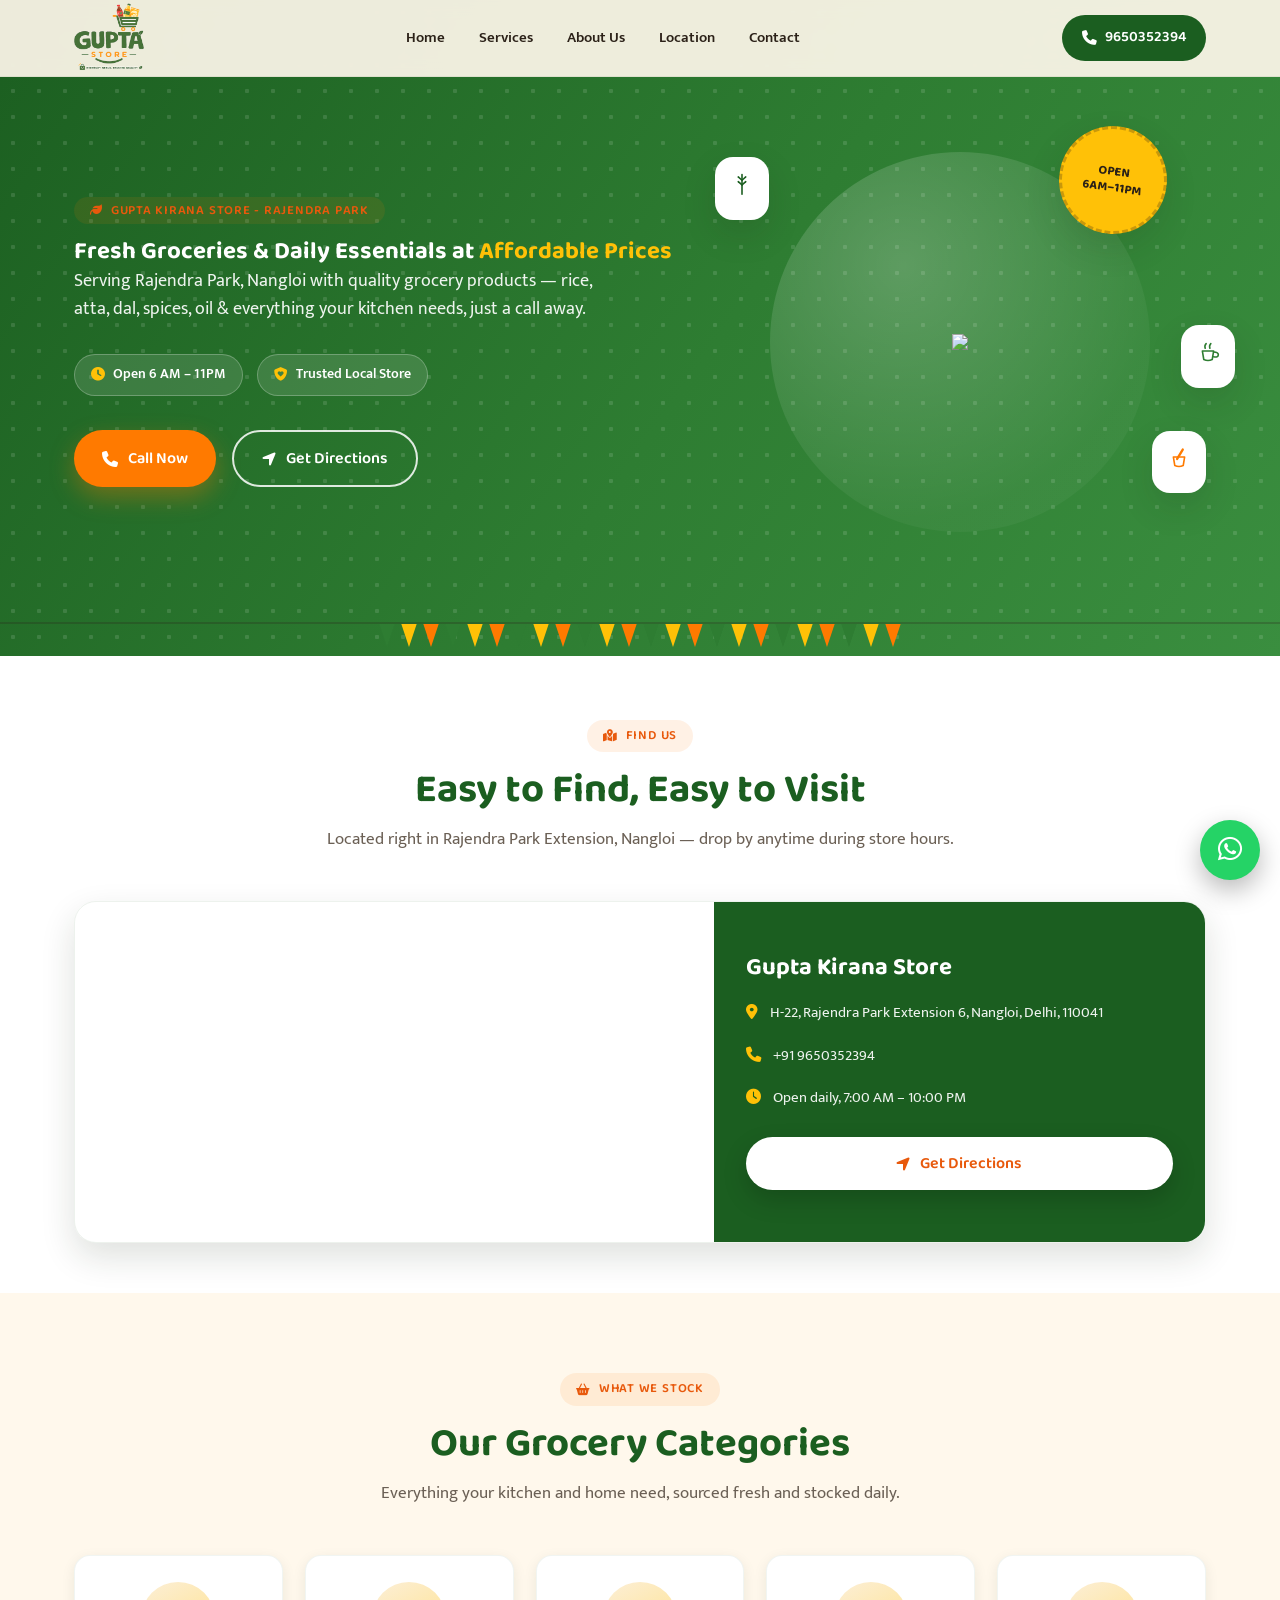
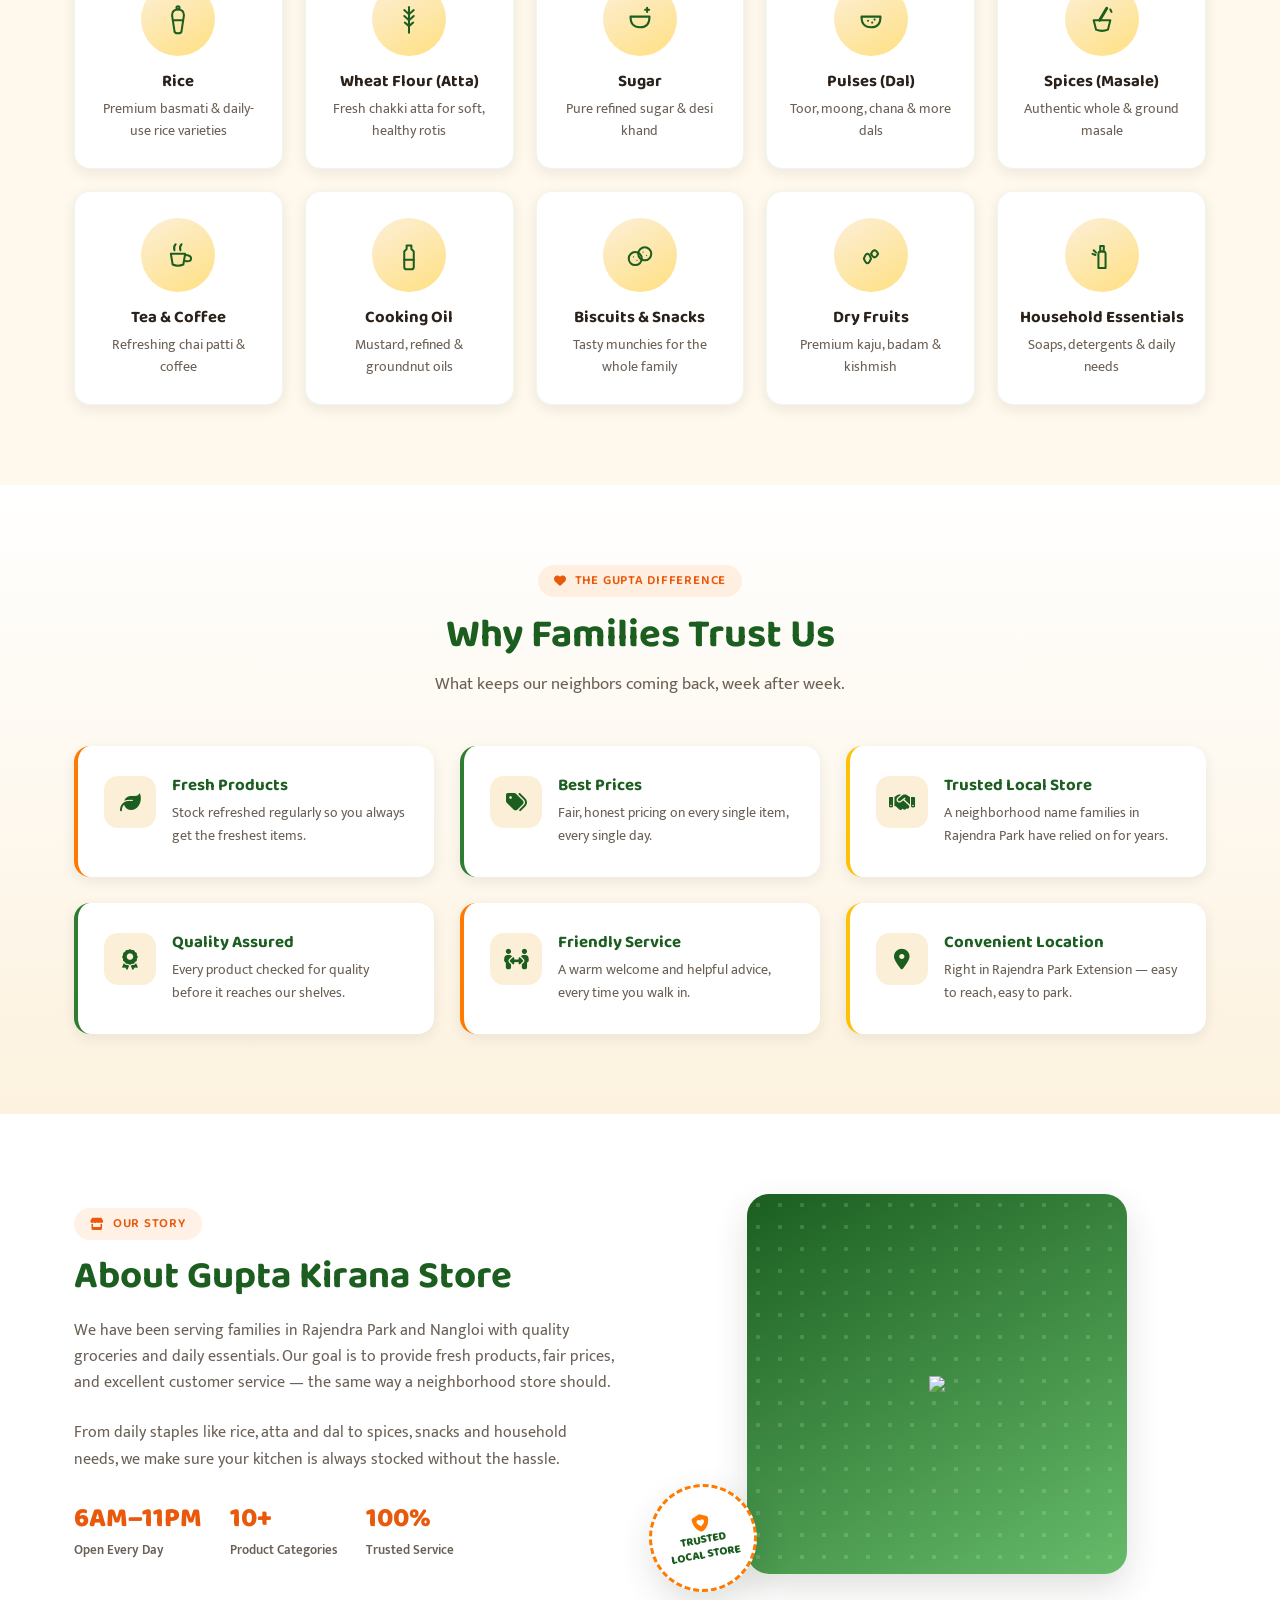
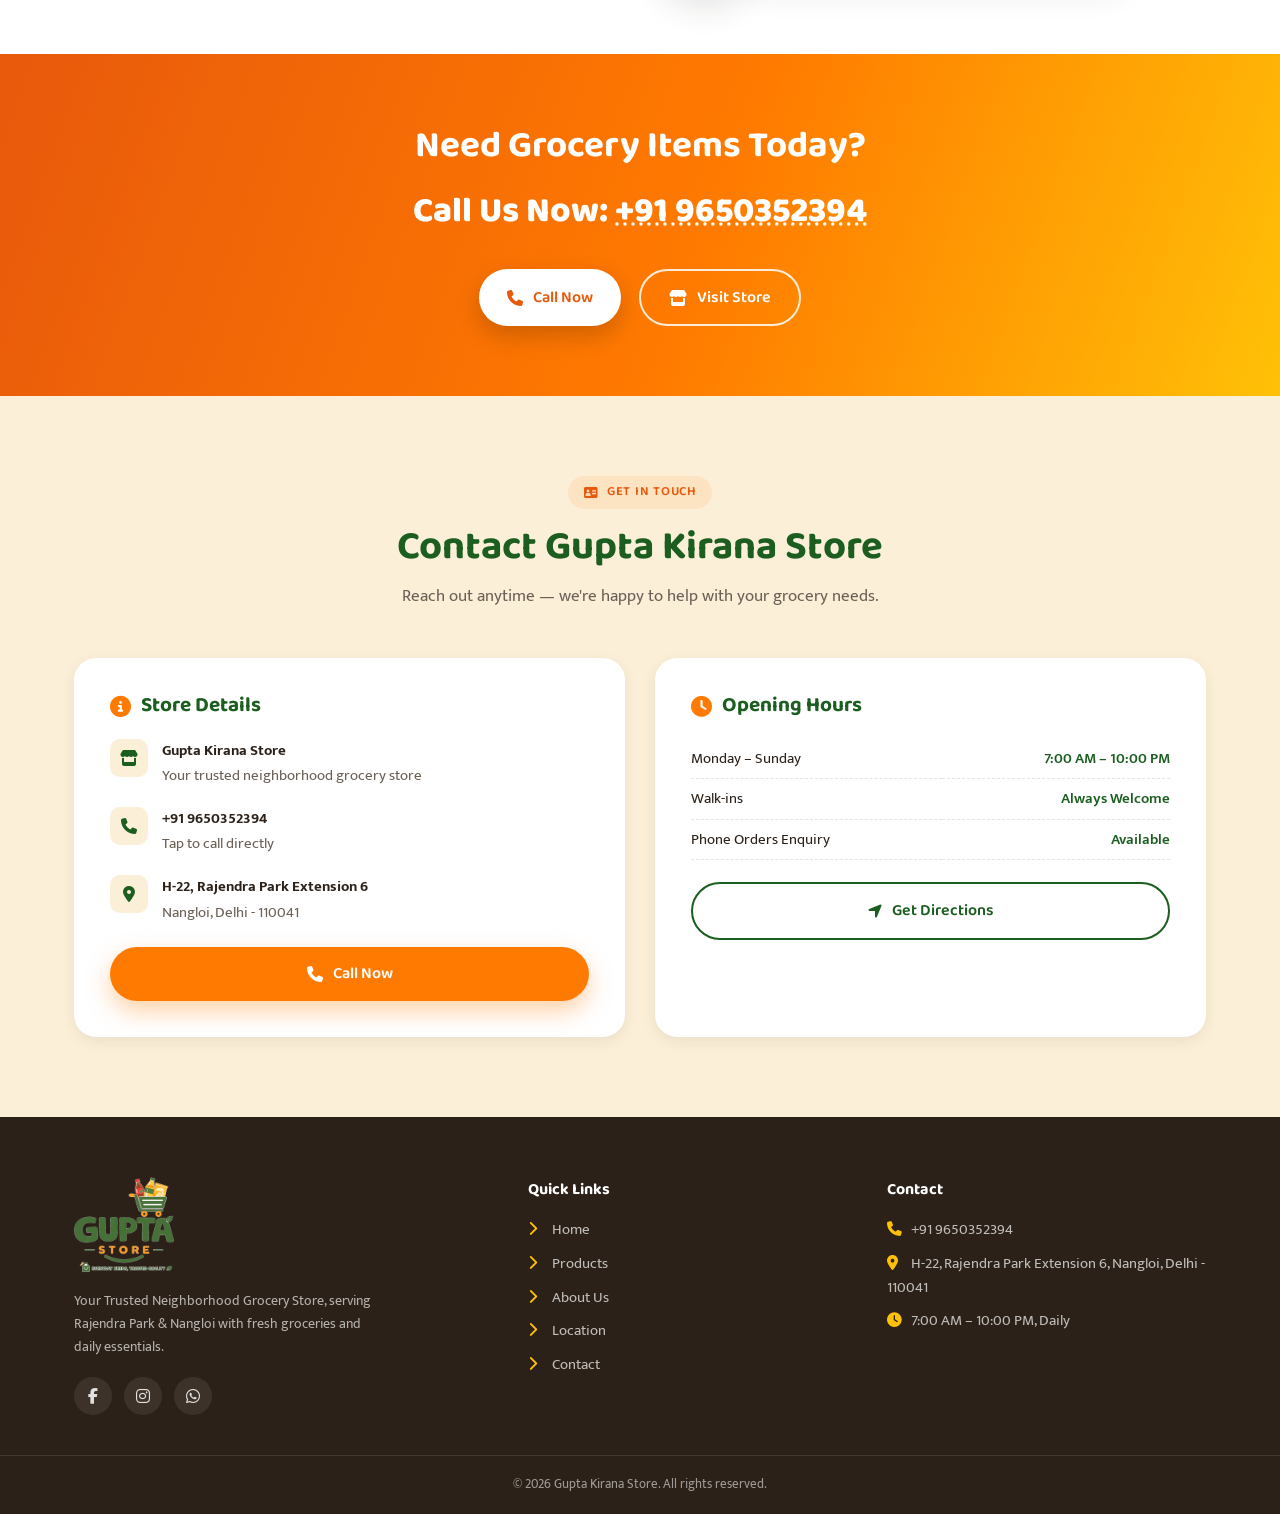
==== commit 9e8ef9af: "d" ====
--- a/index.html
+++ b/index.html
@@ -495,11 +495,11 @@
     </a>
 
     <nav class="nav-links" id="navLinks">
-      <a href="#home">Home</a>
-      <a href="#products">Products</a>
-      <a href="#about">About Us</a>
-      <a href="#location">Location</a>
-      <a href="#contact">Contact</a>
+      <a href="/">Home</a>
+      <a href="services.html">Services</a>
+      <a href="about.html">About Us</a>
+      <a href="contact.html">Location</a>
+      <a href="contact.html">Contact</a>
     </nav>
 
     <div class="header-actions">
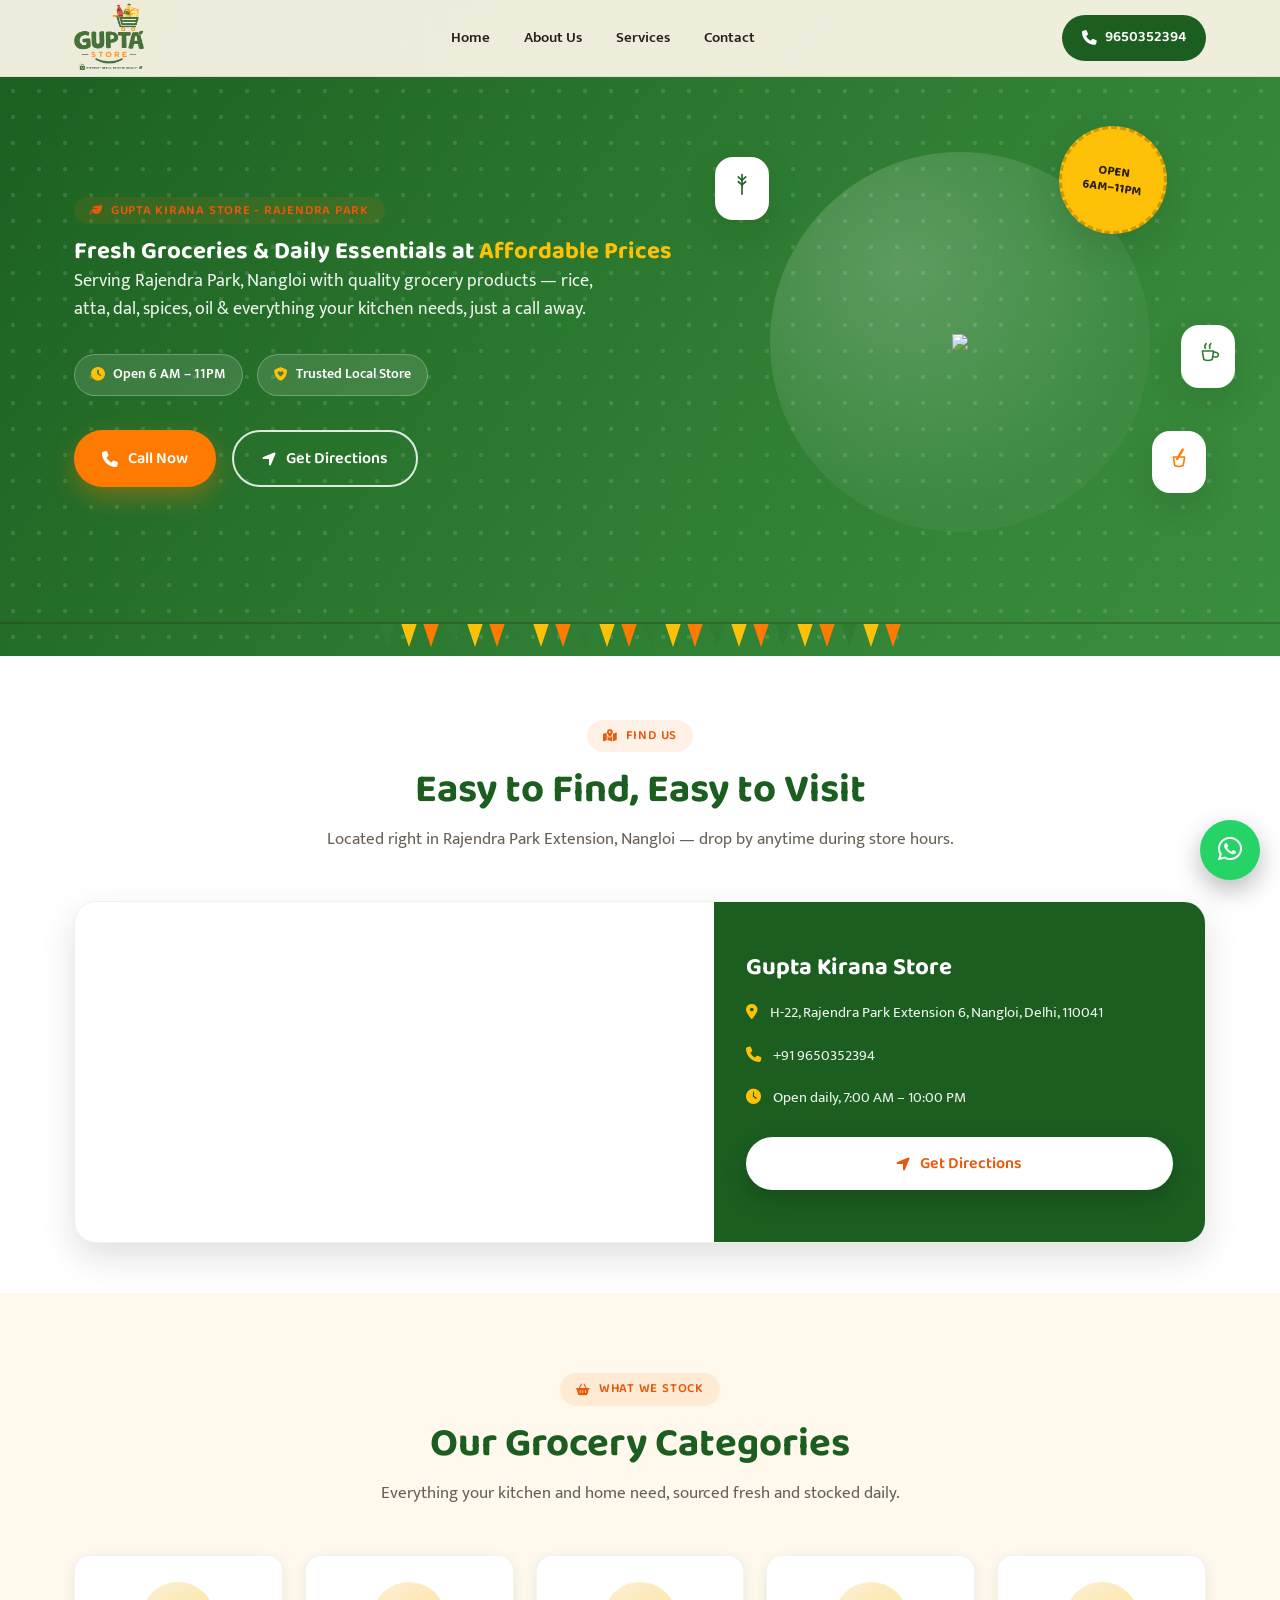
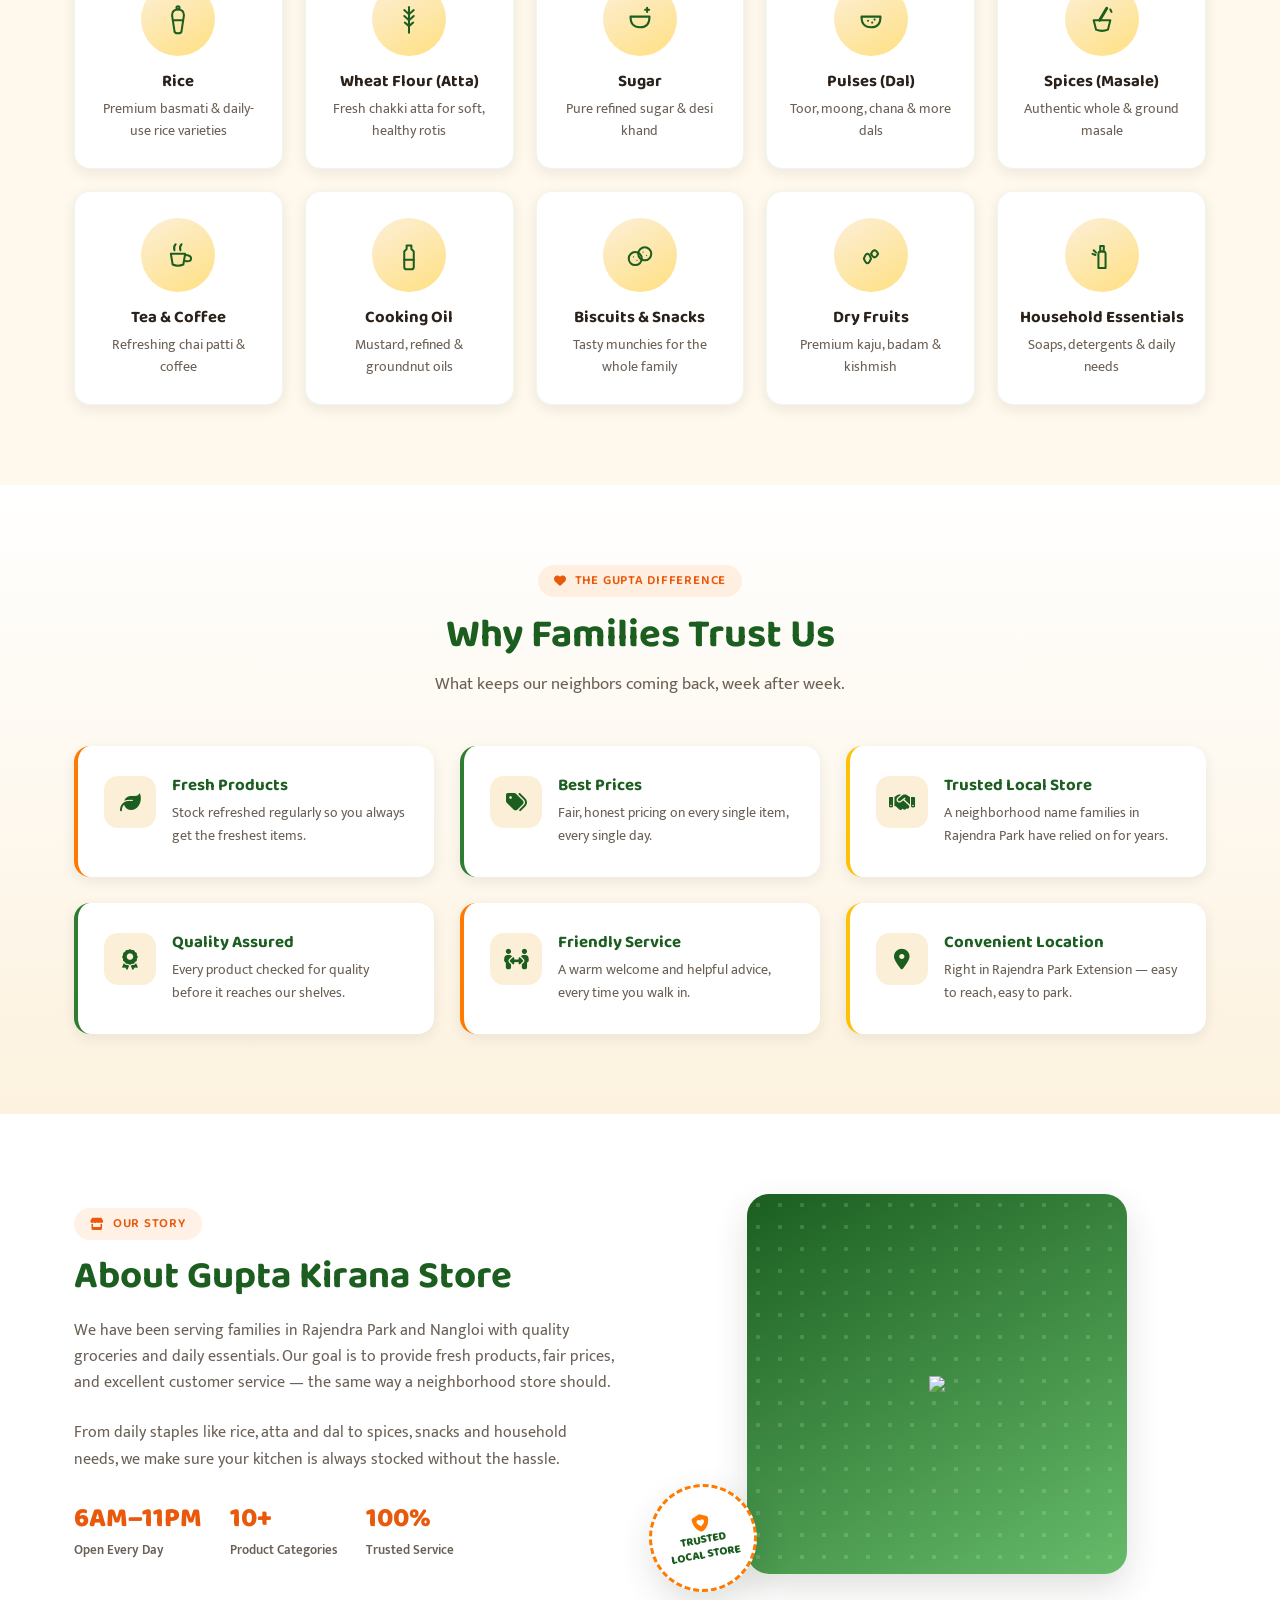
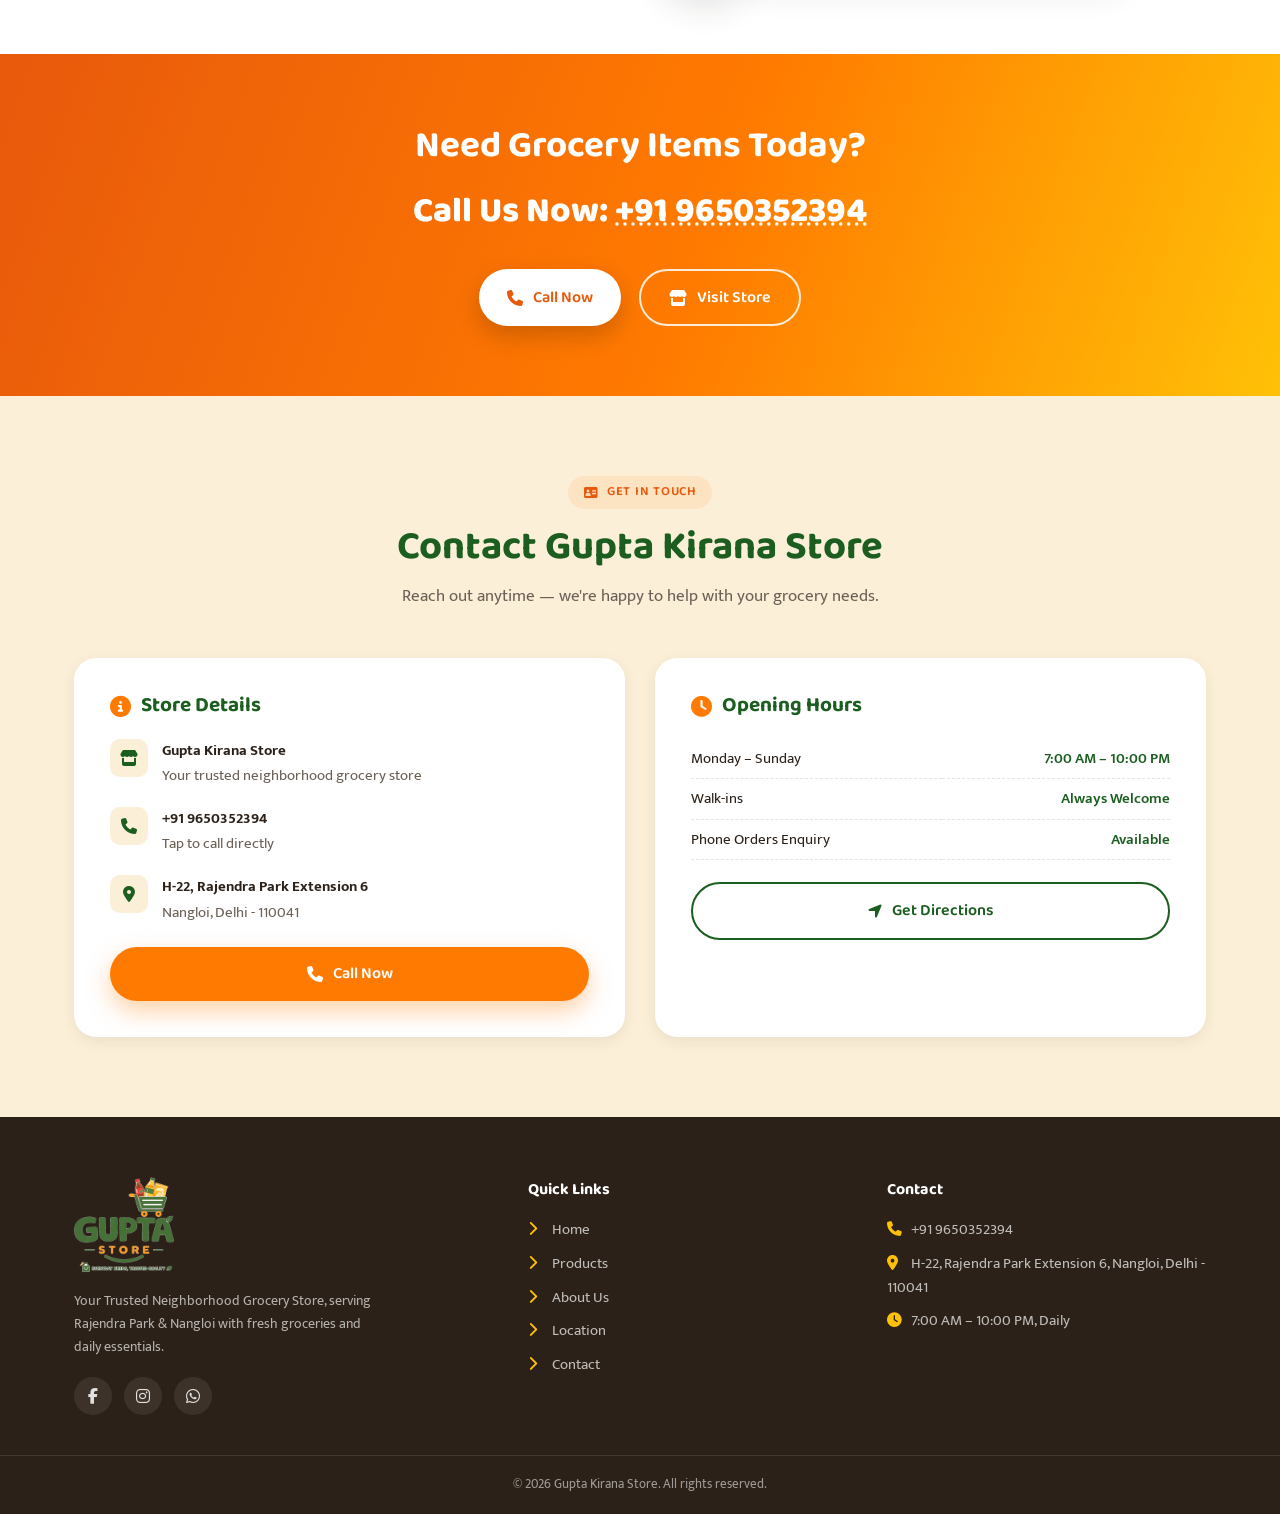
==== commit 52d6e511: "ss" ====
--- a/index.html
+++ b/index.html
@@ -496,9 +496,8 @@
 
     <nav class="nav-links" id="navLinks">
       <a href="/">Home</a>
+      <a href="about.html">About Us</a>
       <a href="services.html">Services</a>
-      <a href="about.html">About Us</a>
-      <a href="contact.html">Location</a>
       <a href="contact.html">Contact</a>
     </nav>
 
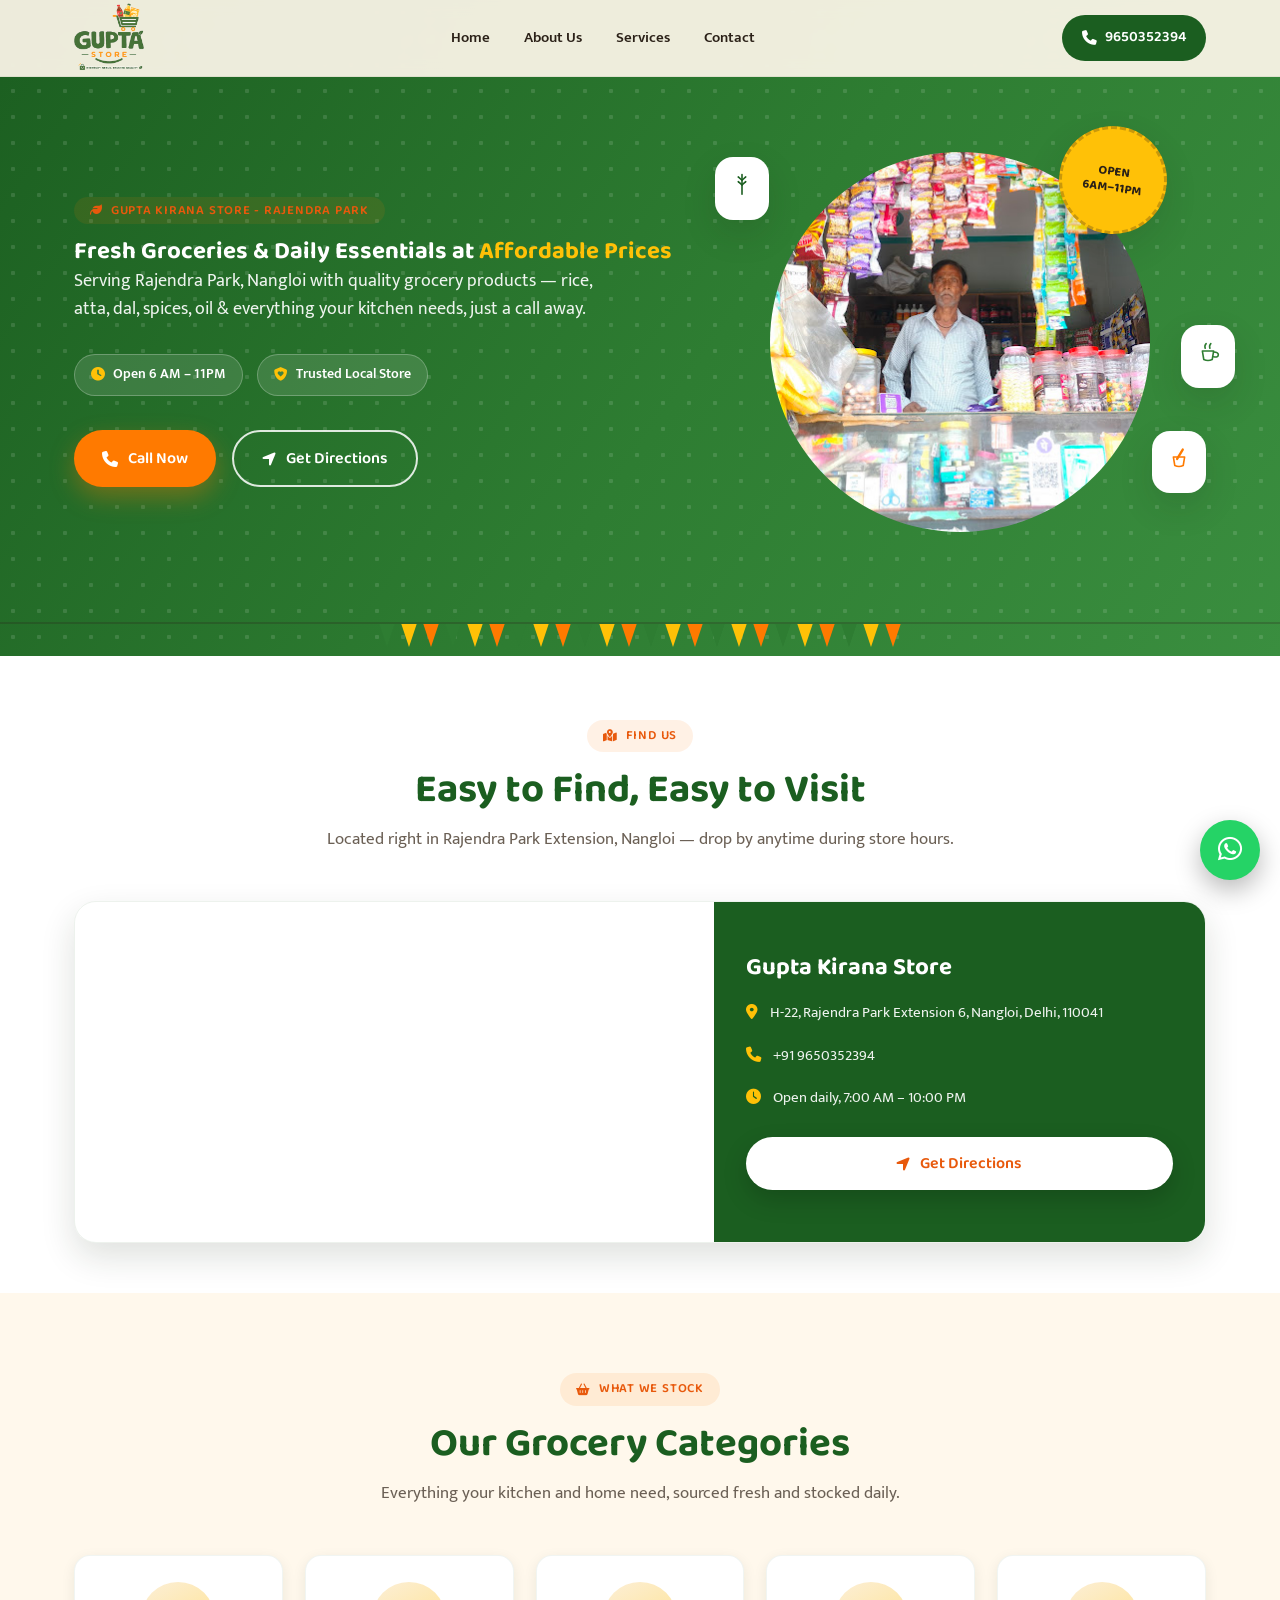
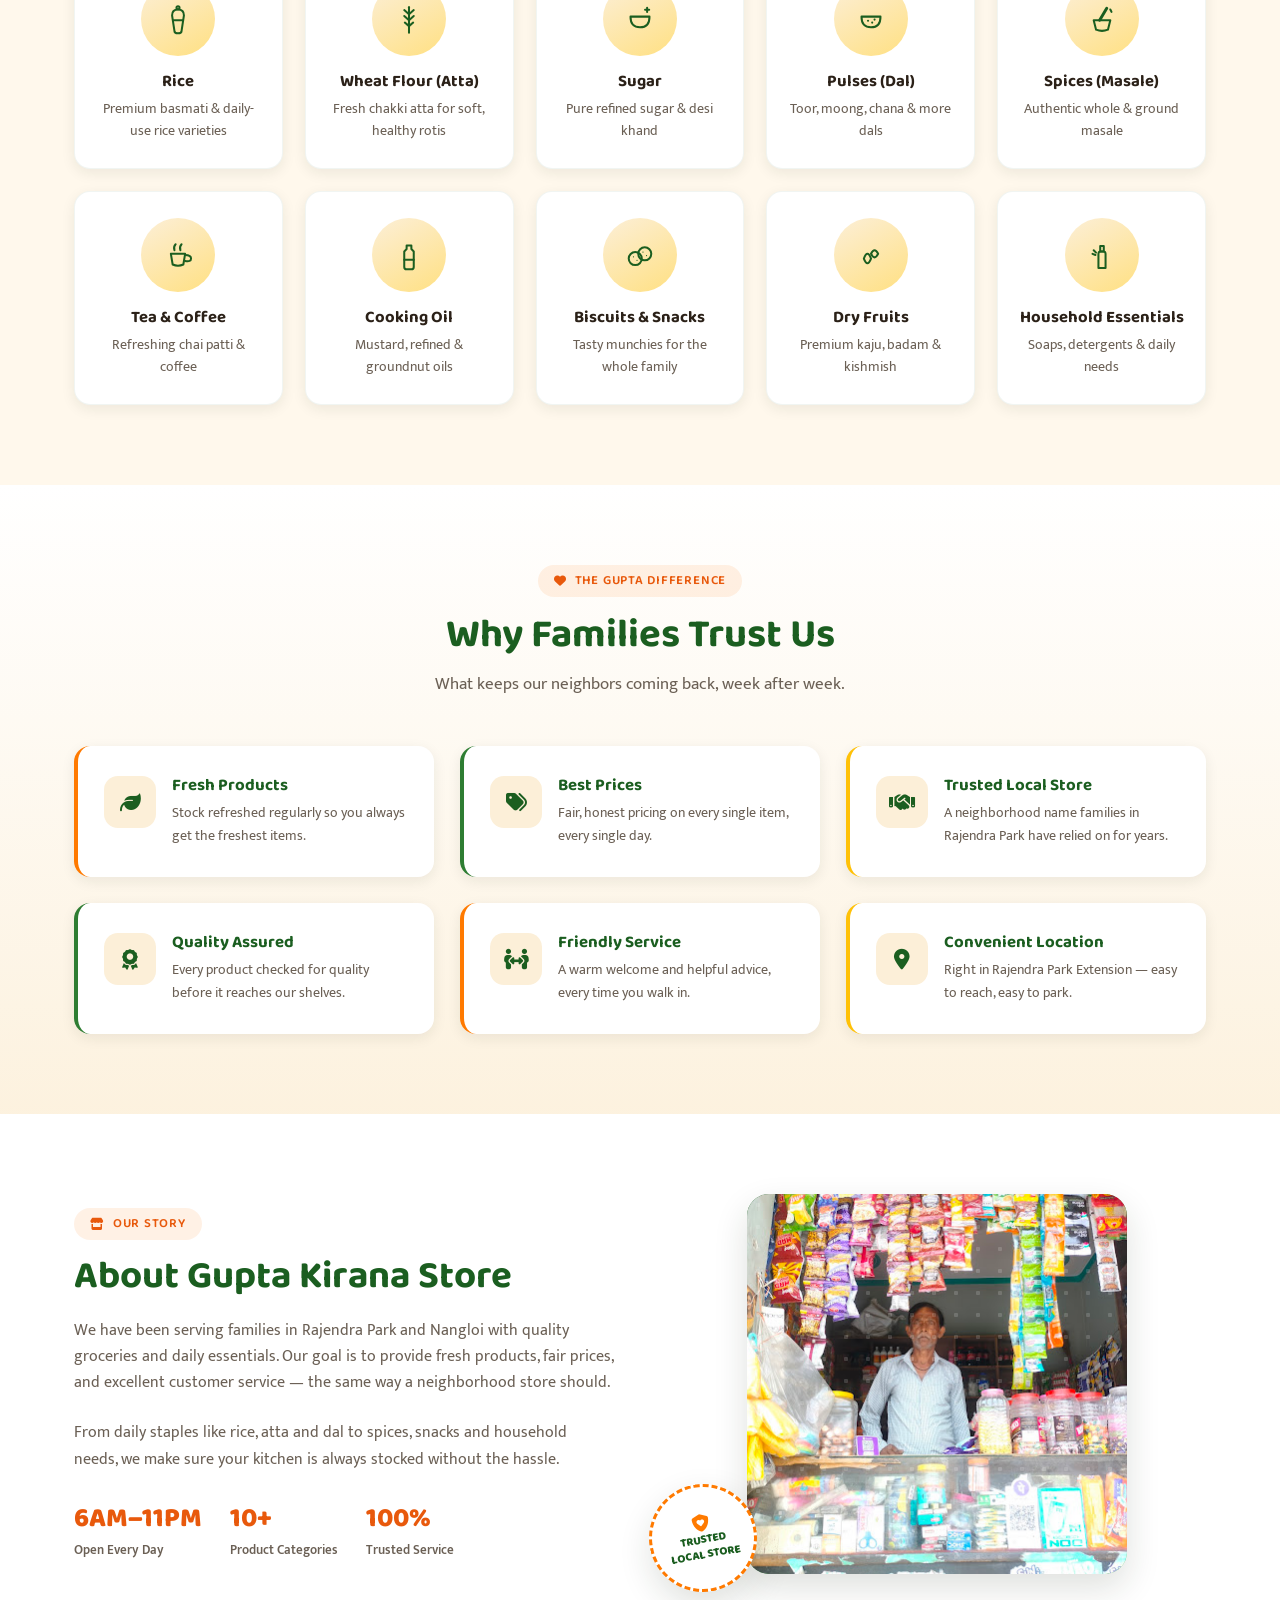
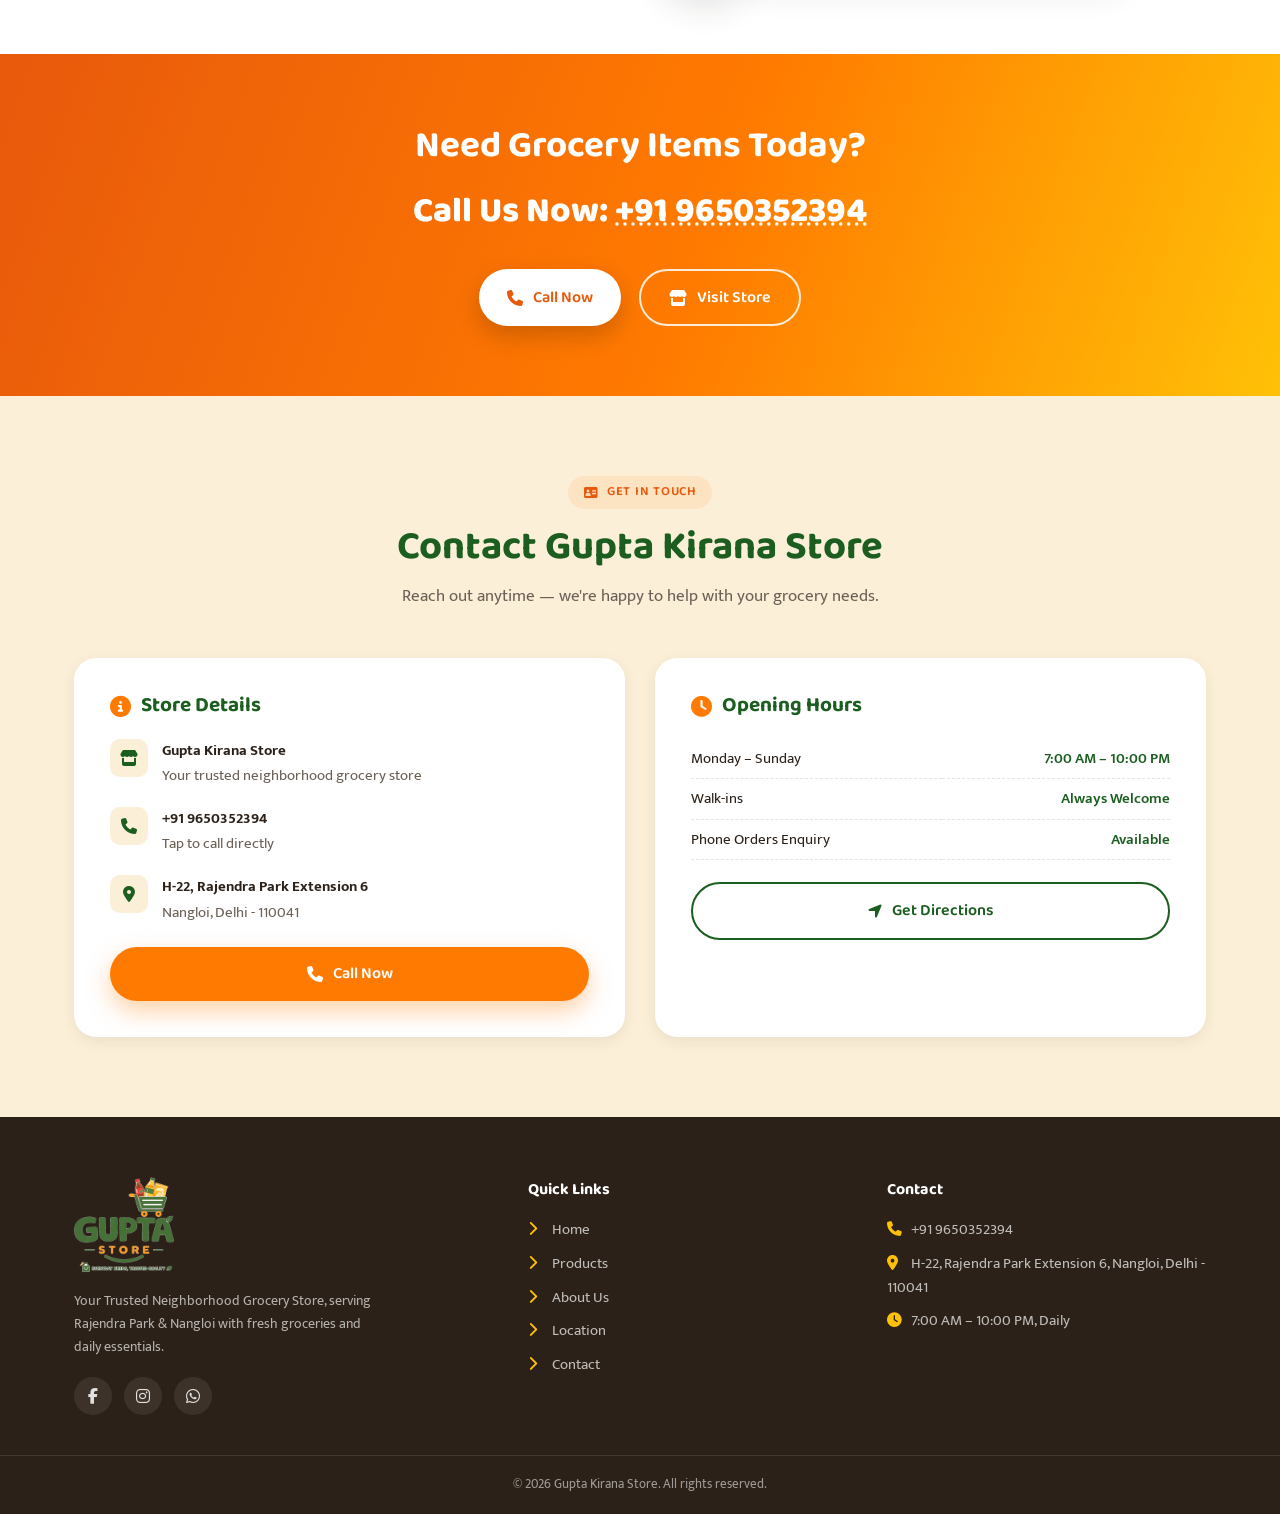
==== commit 85c2a3b0: "Update index.html img update" ====
--- a/index.html
+++ b/index.html
@@ -538,7 +538,7 @@
           <line x1="20" y1="34" x2="44" y2="34"/>
           <line x1="21" y1="44" x2="43" y2="44"/>
         </svg> -->
-        <img src="https://lh3.googleusercontent.com/gps-cs-s/APNQkAFNn9GsJ2rlkc7ovxbHV0K_h4scLaFYBAeDSOoo15L58ziNiovVNQnSZtTTyMLyheyclOJgK4qL5btWvmX2bYpCJjlFpPVGBIKHfwlW8cVmZey3hj_70cygRBiRoJ7uNq_0u8jYnRKE6dJn=s1360-w1360-h1020-rw">
+        <img src="img/owner.jpg">
       </div>
       <div class="float-icon one">
         <svg viewBox="0 0 64 64" fill="none" stroke="#1B5E20" stroke-width="3.4" stroke-linecap="round" stroke-linejoin="round">
@@ -713,7 +713,7 @@
     </div>
     <div class="about-visual reveal">
       <div class="about-panel">
-        <img src="https://lh3.googleusercontent.com/gps-cs-s/APNQkAFTzuDtCEnvSiKEnmQPAQoDCP_wRRGMFJrgznGTOQA8Lw9HtG9SEQNrKB8cMudiatFAMveKA-gBZRFTegEmtiB9p_NmWt_Ai9eXinVEN9iKBtVyJ1ZZZfEa2mPMB9myXFS38fOfxC44oMk=s1360-w1360-h1020-rw">
+        <img src="img/owner.jpg">
       </div>
       <div class="stamp"><i class="fa-solid fa-shield-heart"></i><span>TRUSTED<br>LOCAL STORE</span></div>
     </div>
